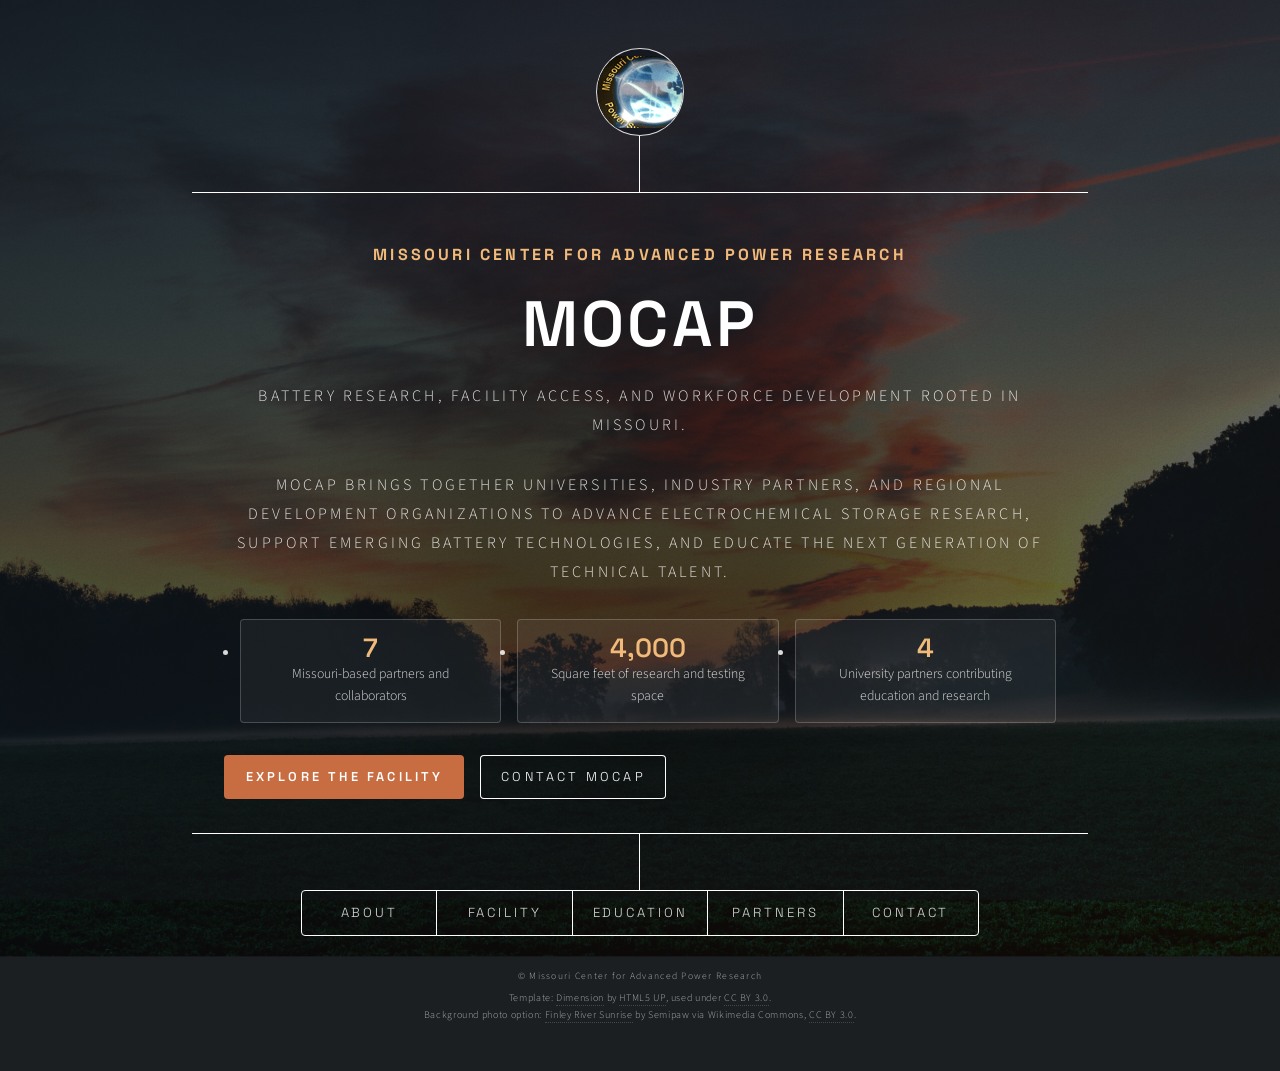
==== index.html @ 2719981b "Updated logo and removed stale text" ====
<!DOCTYPE HTML>
<!--
	Dimension by HTML5 UP
	html5up.net | @ajlkn
	Free for personal and commercial use under the CCA 3.0 license (html5up.net/license)
-->
<html>
	<head>
		<title>Missouri Center for Advanced Power Research</title>
		<meta charset="utf-8" />
		<meta name="viewport" content="width=device-width, initial-scale=1, user-scalable=no" />
		<meta name="description" content="Missouri Center for Advanced Power Research: battery research, facility access, education, and partner network information." />
		<link rel="stylesheet" href="assets/css/main.css" />
		<link rel="stylesheet" href="assets/css/mocap.css" />
		<noscript><link rel="stylesheet" href="assets/css/noscript.css" /></noscript>
	</head>
	<body class="is-preload bg-photo">
		<!-- Change bg-photo to bg-vector on the body element to restore the saved vector background. -->

		<div id="wrapper">

			<header id="header">
				<div class="logo">
					<img src="images/mocap-globe.gif" alt="MOCAP globe emblem logo" />
				</div>
				<div class="content">
					<div class="inner">
						<p class="eyebrow">Missouri Center for Advanced Power Research</p>
						<h1>MOCAP</h1>
						<p>Battery research, facility access, and workforce development rooted in Missouri.</p>
						<p>MOCAP brings together universities, industry partners, and regional development organizations to advance electrochemical storage research, support emerging battery technologies, and educate the next generation of technical talent.</p>
						<ul class="inline-stats">
							<li>
								<strong>7</strong>
								<span>Missouri-based partners and collaborators</span>
							</li>
							<li>
								<strong>4,000</strong>
								<span>Square feet of research and testing space</span>
							</li>
							<li>
								<strong>4</strong>
								<span>University partners contributing education and research</span>
							</li>
						</ul>
						<ul class="actions">
							<li><a href="#facility" class="button primary">Explore the Facility</a></li>
							<li><a href="#contact" class="button">Contact MOCAP</a></li>
						</ul>
					</div>
				</div>
				<nav>
					<ul>
						<li><a href="#about">About</a></li>
						<li><a href="#facility">Facility</a></li>
						<li><a href="#education">Education</a></li>
						<li><a href="#partners">Partners</a></li>
						<li><a href="#contact">Contact</a></li>
					</ul>
				</nav>
			</header>

			<div id="main">

				<article id="about">
					<h2 class="major">About MOCAP</h2>
					<span class="image main"><img src="images/mocap-logo.jpg" alt="Original MOCAP logo" /></span>
					<p>With six partners located in Missouri's Tech-44 Corridor and one in central Missouri, MOCAP is devoted to research and development of new battery and advanced power technologies while educating a new high-tech workforce for the future.</p>
					<p>Created with support from the Missouri Legislature, the Missouri Department of Economic Development, and a public-private partnership, MOCAP was designed to expand opportunities in battery and power storage devices across the state.</p>
					<p>Missouri's research assets span advanced manufacturing, agriculture, life sciences, and engineering. MOCAP's role is to connect that statewide capacity to 21st century battery innovation through facility access, technical assistance, and university-led education.</p>

					<div class="section-grid three">
						<section class="card">
							<h3>Research and development</h3>
							<p>Battery chemistry, electrochemical devices, power storage, and product testing sit at the center of the MOCAP mission.</p>
						</section>
						<section class="card">
							<h3>Workforce education</h3>
							<p>Students and working professionals can connect classroom instruction, distance learning, and applied facility experience.</p>
						</section>
						<section class="card">
							<h3>Statewide collaboration</h3>
							<p>MOCAP connects local facility access in Joplin with faculty expertise and partner organizations across Missouri.</p>
						</section>
					</div>

					<div class="quote-block">
						<p>"The storage of energy is quickly becoming a major focal point around the world. MOCAP and our Missouri partners are positioned to address the need."</p>
						<p class="quote-attribution">Former Missouri Governor Jay Nixon</p>
					</div>

					<section class="card">
						<h3>Archived updates</h3>
						<ul class="alt">
							<li><strong>December 24, 2012:</strong> New Certification Available at Missouri State University for materials study and battery manufacturing-related training.</li>
							<li><strong>December 22, 2012:</strong> Arbin Instruments multi-channel cell charge/discharge cycle tester placed into operation.</li>
						</ul>
					</section>
				</article>

				<article id="facility">
					<h2 class="major">Research Facility</h2>
					<span class="image main"><img src="images/dry-room.jpg" alt="MOCAP dry room facility" /></span>
					<p>The MOCAP research facility is located on the campus of Missouri Southern State University in Joplin, Missouri. The 4,000 square foot facility provides researchers the tools and equipment needed to develop and test emerging battery chemistry.</p>
					<p>Exclusive or shared leasing of the facility is available to researchers, corporations, government agencies, universities, and private individuals. The legacy site described lease options for weekly, monthly, or annual use.</p>

					<div class="section-grid three">
						<section class="card">
							<h3>Material handling</h3>
							<ul class="alt">
								<li>600 sq ft Munters dry room capable of 0.5% relative humidity</li>
								<li>VAC Omni-Lab glove box</li>
								<li>Battery pouch and bag lamination equipment</li>
								<li>Miniature welders for button and tab work</li>
							</ul>
						</section>
						<section class="card">
							<h3>Testing and measurement</h3>
							<ul class="alt">
								<li>Fluke 298 logging multimeters with TrendCapture</li>
								<li>Arbin Instruments multi-channel charge/discharge cycle tester</li>
								<li>Equipment for chemistry evaluation and targeted product testing</li>
							</ul>
						</section>
						<section class="card">
							<h3>Facility support</h3>
							<ul class="alt">
								<li>Video conferencing for distributed collaboration</li>
								<li>Private office space for team management and staff</li>
								<li>24/7 campus access with security monitoring</li>
							</ul>
						</section>
					</div>

					<div class="section-grid two">
						<section class="card">
							<h3>Technical assistance and staffing</h3>
							<p>Technical assistance can be provided by leading experts in battery research and development and by a statewide network of university faculty with experience in electrochemistry and special materials.</p>
							<p>Student assistants were also listed as available to help with data gathering and documentation requirements.</p>
						</section>
						<section class="card">
							<h3>Legacy equipment document</h3>
							<p>The original site linked to a PDF with a fuller inventory of material handling and test equipment available at the facility.</p>
							<ul class="actions stacked">
								<li><a href="images/MOCAPPartsList.pdf" class="button primary" target="_blank" rel="noopener">Open Equipment PDF</a></li>
								<li><a href="mailto:t-strait@mssu.edu" class="button">Email Dr. Tia Strait</a></li>
							</ul>
						</section>
					</div>
				</article>

				<article id="education">
					<h2 class="major">Education</h2>
					<span class="image main"><img src="images/education.jpg" alt="Education graphic from the legacy site" /></span>
					<p>MOCAP provides an opportunity for students around the world who want to learn the chemistry and engineering behind emerging electrochemical storage devices, while also helping an existing workforce expand its knowledge of complex battery systems.</p>
					<p>Using faculty from four Missouri university campuses, MOCAP offers both traditional classroom experiences and distance-learning options. The legacy site emphasized two-way and recorded training for students and workers in remote parts of the state and beyond.</p>

					<div class="section-grid two">
						<section class="card">
							<h3>Program model</h3>
							<ul class="alt">
								<li>Traditional classroom instruction across partner campuses</li>
								<li>Distance learning and recorded course delivery</li>
								<li>Certificate or minor pathways in advanced power studies</li>
								<li>Coursework that blends theory, testing, safety, and modeling</li>
							</ul>
						</section>
						<section class="card">
							<h3>Featured certificate</h3>
							<p>The archived site highlighted the University of Missouri's Energy Efficiency Engineering online graduate certificate as a 12-hour interdisciplinary program tied to energy systems and applied engineering practice.</p>
						</section>
					</div>

					<div class="section-grid three">
						<section class="card">
							<h3>Test and Evaluation of Electrochemical Devices</h3>
							<p>Coursework focused on testing and evaluation of electrochemical cells and batteries, with emphasis on safety, operational hazards, and responsible test practice.</p>
							<p class="note">Legacy topics included battery hazards, electrical testing, environmental testing, safety testing, and data analysis.</p>
						</section>
						<section class="card">
							<h3>Design and Modeling of Electrochemical Devices</h3>
							<p>This archived course description focused on cell design, over-potentials, conductivity, diffusion behavior, and MATLAB-based modeling of battery performance.</p>
						</section>
						<section class="card">
							<h3>Additional statewide offerings</h3>
							<p>The legacy site also referenced Missouri S&amp;T, Missouri State, and Missouri Southern course placeholders and special topics offerings around electrochemical devices.</p>
						</section>
					</div>
				</article>

				<article id="partners">
					<h2 class="major">Partners</h2>
					<span class="image main"><img src="images/missouri-map.jpg" alt="Missouri map graphic from the legacy site" /></span>
					<p>MOCAP operates as a network rather than a single institution. Industry partners, public universities, incubator resources, and regional organizations all contribute to the program's research and education mission.</p>

					<h3>University partners</h3>
					<div class="section-grid two">
						<section class="card partner-card">
							<h4>University of Missouri - Columbia</h4>
							<p>Flagship research university contributing coursework, electrochemistry expertise, and interdisciplinary engineering support.</p>
							<p class="partner-link"><a href="https://missouri.edu/" target="_blank" rel="noopener">Visit missouri.edu</a></p>
						</section>
						<section class="card partner-card">
							<h4>Missouri State University - Springfield</h4>
							<p>Public affairs-focused institution contributing education, collaboration, and distance learning support.</p>
							<p class="partner-link"><a href="https://www.missouristate.edu/" target="_blank" rel="noopener">Visit missouristate.edu</a></p>
						</section>
						<section class="card partner-card">
							<h4>Missouri S&amp;T - Rolla</h4>
							<p>Technology-focused research university with engineering depth and a strong applied-science reputation.</p>
							<p class="partner-link"><a href="https://www.mst.edu/" target="_blank" rel="noopener">Visit mst.edu</a></p>
						</section>
						<section class="card partner-card">
							<h4>Missouri Southern State University - Joplin</h4>
							<p>Host campus for the MOCAP lab and an active partner in governance, student engagement, and facility operations.</p>
							<p class="partner-link"><a href="https://www.mssu.edu/" target="_blank" rel="noopener">Visit mssu.edu</a></p>
						</section>
					</div>

					<h3>Industry and regional organizations</h3>
					<div class="section-grid three">
						<section class="card partner-card">
							<h4>EaglePicher Technologies</h4>
							<p>Battery and power systems manufacturer serving defense, space, aircraft, medical, and commercial markets.</p>
							<p class="partner-link"><a href="https://www.eaglepicher.com/" target="_blank" rel="noopener">Visit eaglepicher.com</a></p>
						</section>
						<section class="card partner-card">
							<h4>EnerSys</h4>
							<p>Current public successor to the legacy NorthStar Batteries partner, serving stored energy markets across telecom, transportation, reserve power, and industrial systems.</p>
							<p class="partner-link"><a href="https://www.enersys.com/" target="_blank" rel="noopener">Visit enersys.com</a></p>
						</section>
						<section class="card partner-card">
							<h4>Joseph Newman Innovation Center</h4>
							<p>Certified business incubator supporting entrepreneurship and innovative technology development.</p>
							<p class="partner-link"><a href="https://joplincc.com/joseph-newman-innovation-center/" target="_blank" rel="noopener">Visit the JNIC page</a></p>
						</section>
						<section class="card partner-card">
							<h4>Joplin Area Chamber of Commerce</h4>
							<p>Regional business organization focused on economic prosperity and quality of life in the Joplin area.</p>
							<p class="partner-link"><a href="https://joplincc.com/" target="_blank" rel="noopener">Visit joplincc.com</a></p>
						</section>
						<section class="card partner-card">
							<h4>Missouri Technology Corporation</h4>
							<p>Public-private partnership focused on entrepreneurship, innovation, and technology-based business growth.</p>
							<p class="partner-link"><a href="https://missouritechnology.com/" target="_blank" rel="noopener">Visit missouritechnology.com</a></p>
						</section>
					</div>
				</article>

				<article id="contact">
					<h2 class="major">Contact</h2>
					<span class="image main"><img src="images/collage.jpg" alt="MOCAP collage from the legacy site" /></span>
					<p>The original contacts page directed inquiries about the research facility, technical assistance, and educational opportunities to MOCAP officers and directors. Those details are preserved below and should be confirmed before public relaunch.</p>

					<div class="contact-grid">
						<section class="card person-card">
							<h3>Mike Gordon</h3>
							<p>Chairman<br />Aesir Technologies - Joplin, MO</p>
							<p>816.686.2669<br /><a href="mailto:michael.gordon@zafsys.com">michael.gordon@zafsys.com</a></p>
						</section>
						<section class="card person-card">
							<h3>Marsi Archer</h3>
							<p>Vice-Chairman<br />Missouri Southern State University - Joplin, MO</p>
							<p>417.625.9541<br /><a href="mailto:Archer.M@mssu.edu">Archer.M@mssu.edu</a></p>
						</section>
						<section class="card person-card">
							<h3>Tonya Sprenkle</h3>
							<p>Treasurer<br />Joplin Area Chamber of Commerce - Joplin, MO</p>
							<p>417.624.4150<br /><a href="mailto:tonya@joplincc.com">tonya@joplincc.com</a></p>
						</section>
						<section class="card person-card">
							<h3>Erich Steinle</h3>
							<p>Secretary<br />Missouri State University - Springfield, MO</p>
							<p>417.836.6150<br /><a href="mailto:esteinle@missouristate.edu">esteinle@missouristate.edu</a></p>
						</section>
						<section class="card person-card">
							<h3>Chad Xing</h3>
							<p>Director<br />University of Missouri - Columbia, MO</p>
							<p>573.884.1067<br /><a href="mailto:xingy@missouri.edu">xingy@missouri.edu</a></p>
						</section>
						<section class="card person-card">
							<h3>Mehdi Ferdowsi</h3>
							<p>Director<br />Missouri University of Science and Technology - Rolla, MO</p>
							<p>573.341.4552<br /><a href="mailto:ferdowsi@mst.edu">ferdowsi@mst.edu</a></p>
						</section>
					</div>

					<div class="section-grid two">
						<section class="card">
							<h3>Facility contact on the archived site</h3>
							<p><strong>Dr. Tia Strait</strong><br />MSSU Dean of Technology</p>
							<p>417-555-1212<br /><a href="mailto:t-strait@mssu.edu">t-strait@mssu.edu</a></p>
						</section>
						<section class="card">
							<h3>Legacy lab note</h3>
							<p>The archived site listed the lab as in use until February 15 and noted hotel discounts for researchers. Those details can be revised in the next content update.</p>
							<ul class="actions stacked">
								<li><a href="mailto:tonya@joplincc.com" class="button primary">Email Tonya Sprenkle</a></li>
							</ul>
						</section>
					</div>
				</article>

			</div>

			<footer id="footer">
				<p class="copyright">&copy; Missouri Center for Advanced Power Research</p>
				<p class="site-credit">Template: <a href="https://html5up.net/dimension">Dimension</a> by <a href="https://html5up.net">HTML5 UP</a>, used under <a href="https://html5up.net/license">CC BY 3.0</a>.</p>
				<p class="site-credit photo-credit">Background photo option: <a href="https://commons.wikimedia.org/wiki/File:Finley_River_Sunrise_-_panoramio.jpg">Finley River Sunrise</a> by Semipaw via Wikimedia Commons, <a href="https://creativecommons.org/licenses/by/3.0/">CC BY 3.0</a>.</p>
			</footer>

		</div>

		<div id="bg"></div>

		<script src="assets/js/jquery.min.js"></script>
		<script src="assets/js/browser.min.js"></script>
		<script src="assets/js/breakpoints.min.js"></script>
		<script src="assets/js/util.js"></script>
		<script src="assets/js/main.js"></script>

	</body>
</html>
---- assets/css/main.css ----
@import url(fontawesome-all.min.css);
@import url("https://fonts.googleapis.com/css?family=Source+Sans+Pro:300italic,600italic,300,600");

/*
	Dimension by HTML5 UP
	html5up.net | @ajlkn
	Free for personal and commercial use under the CCA 3.0 license (html5up.net/license)
*/

html, body, div, span, applet, object,
iframe, h1, h2, h3, h4, h5, h6, p, blockquote,
pre, a, abbr, acronym, address, big, cite,
code, del, dfn, em, img, ins, kbd, q, s, samp,
small, strike, strong, sub, sup, tt, var, b,
u, i, center, dl, dt, dd, ol, ul, li, fieldset,
form, label, legend, table, caption, tbody,
tfoot, thead, tr, th, td, article, aside,
canvas, details, embed, figure, figcaption,
footer, header, hgroup, menu, nav, output, ruby,
section, summary, time, mark, audio, video {
	margin: 0;
	padding: 0;
	border: 0;
	font-size: 100%;
	font: inherit;
	vertical-align: baseline;}

article, aside, details, figcaption, figure,
footer, header, hgroup, menu, nav, section {
	display: block;}

body {
	line-height: 1;
}

ol, ul {
	list-style: none;
}

blockquote, q {
	quotes: none;
}

	blockquote:before, blockquote:after, q:before, q:after {
		content: '';
		content: none;
	}

table {
	border-collapse: collapse;
	border-spacing: 0;
}

body {
	-webkit-text-size-adjust: none;
}

mark {
	background-color: transparent;
	color: inherit;
}

input::-moz-focus-inner {
	border: 0;
	padding: 0;
}

input, select, textarea {
	-moz-appearance: none;
	-webkit-appearance: none;
	-ms-appearance: none;
	appearance: none;
}

/* Basic */

	@-ms-viewport {
		width: device-width;
	}

	@media screen and (max-width: 480px) {

		html, body {
			min-width: 320px;
		}

	}

	html {
		box-sizing: border-box;
	}

	*, *:before, *:after {
		box-sizing: inherit;
	}

	body {
		background: #1b1f22;
	}

		body.is-preload *, body.is-preload *:before, body.is-preload *:after {
			-moz-animation: none !important;
			-webkit-animation: none !important;
			-ms-animation: none !important;
			animation: none !important;
			-moz-transition: none !important;
			-webkit-transition: none !important;
			-ms-transition: none !important;
			transition: none !important;
		}

/* Type */

	html {
		font-size: 16pt;
	}

		@media screen and (max-width: 1680px) {

			html {
				font-size: 12pt;
			}

		}

		@media screen and (max-width: 736px) {

			html {
				font-size: 11pt;
			}

		}

		@media screen and (max-width: 360px) {

			html {
				font-size: 10pt;
			}

		}

	body, input, select, textarea {
		color: #ffffff;
		font-family: "Source Sans Pro", sans-serif;
		font-weight: 300;
		font-size: 1rem;
		line-height: 1.65;
	}

	a {
		-moz-transition: color 0.2s ease-in-out, background-color 0.2s ease-in-out, border-bottom-color 0.2s ease-in-out;
		-webkit-transition: color 0.2s ease-in-out, background-color 0.2s ease-in-out, border-bottom-color 0.2s ease-in-out;
		-ms-transition: color 0.2s ease-in-out, background-color 0.2s ease-in-out, border-bottom-color 0.2s ease-in-out;
		transition: color 0.2s ease-in-out, background-color 0.2s ease-in-out, border-bottom-color 0.2s ease-in-out;
		border-bottom: dotted 1px rgba(255, 255, 255, 0.5);
		text-decoration: none;
		color: inherit;
	}

		a:hover {
			border-bottom-color: transparent;
		}

	strong, b {
		color: #ffffff;
		font-weight: 600;
	}

	em, i {
		font-style: italic;
	}

	p {
		margin: 0 0 2rem 0;
	}

	h1, h2, h3, h4, h5, h6 {
		color: #ffffff;
		font-weight: 600;
		line-height: 1.5;
		margin: 0 0 1rem 0;
		text-transform: uppercase;
		letter-spacing: 0.2rem;
	}

		h1 a, h2 a, h3 a, h4 a, h5 a, h6 a {
			color: inherit;
			text-decoration: none;
		}

		h1.major, h2.major, h3.major, h4.major, h5.major, h6.major {
			border-bottom: solid 1px #ffffff;
			width: -moz-max-content;
			width: -webkit-max-content;
			width: -ms-max-content;
			width: max-content;
			padding-bottom: 0.5rem;
			margin: 0 0 2rem 0;
		}

	h1 {
		font-size: 2.25rem;
		line-height: 1.3;
		letter-spacing: 0.5rem;
	}

	h2 {
		font-size: 1.5rem;
		line-height: 1.4;
		letter-spacing: 0.5rem;
	}

	h3 {
		font-size: 1rem;
	}

	h4 {
		font-size: 0.8rem;
	}

	h5 {
		font-size: 0.7rem;
	}

	h6 {
		font-size: 0.6rem;
	}

	@media screen and (max-width: 736px) {

		h1 {
			font-size: 1.75rem;
			line-height: 1.4;
		}

		h2 {
			font-size: 1.25em;
			line-height: 1.5;
		}

	}

	sub {
		font-size: 0.8rem;
		position: relative;
		top: 0.5rem;
	}

	sup {
		font-size: 0.8rem;
		position: relative;
		top: -0.5rem;
	}

	blockquote {
		border-left: solid 4px #ffffff;
		font-style: italic;
		margin: 0 0 2rem 0;
		padding: 0.5rem 0 0.5rem 2rem;
	}

	code {
		background: rgba(255, 255, 255, 0.075);
		border-radius: 4px;
		font-family: "Courier New", monospace;
		font-size: 0.9rem;
		margin: 0 0.25rem;
		padding: 0.25rem 0.65rem;
	}

	pre {
		-webkit-overflow-scrolling: touch;
		font-family: "Courier New", monospace;
		font-size: 0.9rem;
		margin: 0 0 2rem 0;
	}

		pre code {
			display: block;
			line-height: 1.75;
			padding: 1rem 1.5rem;
			overflow-x: auto;
		}

	hr {
		border: 0;
		border-bottom: solid 1px #ffffff;
		margin: 2.75rem 0;
	}

	.align-left {
		text-align: left;
	}

	.align-center {
		text-align: center;
	}

	.align-right {
		text-align: right;
	}

/* Form */

	form {
		margin: 0 0 2rem 0;
	}

		form > :last-child {
			margin-bottom: 0;
		}

		form > .fields {
			display: -moz-flex;
			display: -webkit-flex;
			display: -ms-flex;
			display: flex;
			-moz-flex-wrap: wrap;
			-webkit-flex-wrap: wrap;
			-ms-flex-wrap: wrap;
			flex-wrap: wrap;
			width: calc(100% + 3rem);
			margin: -1.5rem 0 2rem -1.5rem;
		}

			form > .fields > .field {
				-moz-flex-grow: 0;
				-webkit-flex-grow: 0;
				-ms-flex-grow: 0;
				flex-grow: 0;
				-moz-flex-shrink: 0;
				-webkit-flex-shrink: 0;
				-ms-flex-shrink: 0;
				flex-shrink: 0;
				padding: 1.5rem 0 0 1.5rem;
				width: calc(100% - 1.5rem);
			}

				form > .fields > .field.half {
					width: calc(50% - 0.75rem);
				}

				form > .fields > .field.third {
					width: calc(100%/3 - 0.5rem);
				}

				form > .fields > .field.quarter {
					width: calc(25% - 0.375rem);
				}

		@media screen and (max-width: 480px) {

			form > .fields {
				width: calc(100% + 3rem);
				margin: -1.5rem 0 2rem -1.5rem;
			}

				form > .fields > .field {
					padding: 1.5rem 0 0 1.5rem;
					width: calc(100% - 1.5rem);
				}

					form > .fields > .field.half {
						width: calc(100% - 1.5rem);
					}

					form > .fields > .field.third {
						width: calc(100% - 1.5rem);
					}

					form > .fields > .field.quarter {
						width: calc(100% - 1.5rem);
					}

		}

	label {
		color: #ffffff;
		display: block;
		font-size: 0.8rem;
		font-weight: 300;
		letter-spacing: 0.2rem;
		line-height: 1.5;
		margin: 0 0 1rem 0;
		text-transform: uppercase;
	}

	input[type="text"],
	input[type="password"],
	input[type="email"],
	input[type="tel"],
	select,
	textarea {
		-moz-appearance: none;
		-webkit-appearance: none;
		-ms-appearance: none;
		appearance: none;
		-moz-transition: border-color 0.2s ease-in-out, box-shadow 0.2s ease-in-out, background-color 0.2s ease-in-out;
		-webkit-transition: border-color 0.2s ease-in-out, box-shadow 0.2s ease-in-out, background-color 0.2s ease-in-out;
		-ms-transition: border-color 0.2s ease-in-out, box-shadow 0.2s ease-in-out, background-color 0.2s ease-in-out;
		transition: border-color 0.2s ease-in-out, box-shadow 0.2s ease-in-out, background-color 0.2s ease-in-out;
		background-color: transparent;
		border-radius: 4px;
		border: solid 1px #ffffff;
		color: inherit;
		display: block;
		outline: 0;
		padding: 0 1rem;
		text-decoration: none;
		width: 100%;
	}

		input[type="text"]:invalid,
		input[type="password"]:invalid,
		input[type="email"]:invalid,
		input[type="tel"]:invalid,
		select:invalid,
		textarea:invalid {
			box-shadow: none;
		}

		input[type="text"]:focus,
		input[type="password"]:focus,
		input[type="email"]:focus,
		input[type="tel"]:focus,
		select:focus,
		textarea:focus {
			background: rgba(255, 255, 255, 0.075);
			border-color: #ffffff;
			box-shadow: 0 0 0 1px #ffffff;
		}

	select {
		background-image: url("data:image/svg+xml;charset=utf8,%3Csvg xmlns='http://www.w3.org/2000/svg' width='40' height='40' preserveAspectRatio='none' viewBox='0 0 40 40'%3E%3Cpath d='M9.4,12.3l10.4,10.4l10.4-10.4c0.2-0.2,0.5-0.4,0.9-0.4c0.3,0,0.6,0.1,0.9,0.4l3.3,3.3c0.2,0.2,0.4,0.5,0.4,0.9 c0,0.4-0.1,0.6-0.4,0.9L20.7,31.9c-0.2,0.2-0.5,0.4-0.9,0.4c-0.3,0-0.6-0.1-0.9-0.4L4.3,17.3c-0.2-0.2-0.4-0.5-0.4-0.9 c0-0.4,0.1-0.6,0.4-0.9l3.3-3.3c0.2-0.2,0.5-0.4,0.9-0.4S9.1,12.1,9.4,12.3z' fill='%23ffffff' /%3E%3C/svg%3E");
		background-size: 1.25rem;
		background-repeat: no-repeat;
		background-position: calc(100% - 1rem) center;
		height: 2.75rem;
		padding-right: 2.75rem;
		text-overflow: ellipsis;
	}

		select option {
			color: #ffffff;
			background: #1b1f22;
		}

		select:focus::-ms-value {
			background-color: transparent;
		}

		select::-ms-expand {
			display: none;
		}

	input[type="text"],
	input[type="password"],
	input[type="email"],
	select {
		height: 2.75rem;
	}

	textarea {
		padding: 0.75rem 1rem;
	}

	input[type="checkbox"],
	input[type="radio"] {
		-moz-appearance: none;
		-webkit-appearance: none;
		-ms-appearance: none;
		appearance: none;
		display: block;
		float: left;
		margin-right: -2rem;
		opacity: 0;
		width: 1rem;
		z-index: -1;
	}

		input[type="checkbox"] + label,
		input[type="radio"] + label {
			text-decoration: none;
			-moz-user-select: none;
			-webkit-user-select: none;
			-ms-user-select: none;
			user-select: none;
			color: #ffffff;
			cursor: pointer;
			display: inline-block;
			font-size: 0.8rem;
			font-weight: 300;
			margin: 0 0 0.5rem 0;
			padding-left: 2.65rem;
			padding-right: 0.75rem;
			position: relative;
		}

			input[type="checkbox"] + label:before,
			input[type="radio"] + label:before {
				-moz-osx-font-smoothing: grayscale;
				-webkit-font-smoothing: antialiased;
				display: inline-block;
				font-style: normal;
				font-variant: normal;
				text-rendering: auto;
				line-height: 1;
				text-transform: none !important;
				font-family: 'Font Awesome 5 Free';
				font-weight: 900;
			}

			input[type="checkbox"] + label:before,
			input[type="radio"] + label:before {
				-moz-transition: border-color 0.2s ease-in-out, box-shadow 0.2s ease-in-out, background-color 0.2s ease-in-out;
				-webkit-transition: border-color 0.2s ease-in-out, box-shadow 0.2s ease-in-out, background-color 0.2s ease-in-out;
				-ms-transition: border-color 0.2s ease-in-out, box-shadow 0.2s ease-in-out, background-color 0.2s ease-in-out;
				transition: border-color 0.2s ease-in-out, box-shadow 0.2s ease-in-out, background-color 0.2s ease-in-out;
				border-radius: 4px;
				border: solid 1px #ffffff;
				content: '';
				display: inline-block;
				height: 1.65rem;
				left: 0;
				line-height: 1.65rem;
				position: absolute;
				text-align: center;
				top: -0.15rem;
				width: 1.65rem;
			}

		input[type="checkbox"]:checked + label:before,
		input[type="radio"]:checked + label:before {
			background: #ffffff !important;
			border-color: #ffffff !important;
			color: #1b1f22;
			content: '\f00c';
		}

		input[type="checkbox"]:focus + label:before,
		input[type="radio"]:focus + label:before {
			background: rgba(255, 255, 255, 0.075);
			border-color: #ffffff;
			box-shadow: 0 0 0 1px #ffffff;
		}

	input[type="checkbox"] + label:before {
		border-radius: 4px;
	}

	input[type="radio"] + label:before {
		border-radius: 100%;
	}

	::-webkit-input-placeholder {
		color: rgba(255, 255, 255, 0.5) !important;
		opacity: 1.0;
	}

	:-moz-placeholder {
		color: rgba(255, 255, 255, 0.5) !important;
		opacity: 1.0;
	}

	::-moz-placeholder {
		color: rgba(255, 255, 255, 0.5) !important;
		opacity: 1.0;
	}

	:-ms-input-placeholder {
		color: rgba(255, 255, 255, 0.5) !important;
		opacity: 1.0;
	}

	.formerize-placeholder {
		color: rgba(255, 255, 255, 0.5) !important;
		opacity: 1.0;
	}

/* Box */

	.box {
		border-radius: 4px;
		border: solid 1px #ffffff;
		margin-bottom: 2rem;
		padding: 1.5em;
	}

		.box > :last-child,
		.box > :last-child > :last-child,
		.box > :last-child > :last-child > :last-child {
			margin-bottom: 0;
		}

		.box.alt {
			border: 0;
			border-radius: 0;
			padding: 0;
		}

/* Icon */

	.icon {
		text-decoration: none;
		border-bottom: none;
		position: relative;
	}

		.icon:before {
			-moz-osx-font-smoothing: grayscale;
			-webkit-font-smoothing: antialiased;
			display: inline-block;
			font-style: normal;
			font-variant: normal;
			text-rendering: auto;
			line-height: 1;
			text-transform: none !important;
			font-family: 'Font Awesome 5 Free';
			font-weight: 400;
		}

		.icon > .label {
			display: none;
		}

		.icon:before {
			line-height: inherit;
		}

		.icon.solid:before {
			font-weight: 900;
		}

		.icon.brands:before {
			font-family: 'Font Awesome 5 Brands';
		}

/* Image */

	.image {
		border-radius: 4px;
		border: 0;
		display: inline-block;
		position: relative;
	}

		.image:before {
			pointer-events: none;
			background-image: url("../../images/overlay.png");
			background-color: rgba(19, 21, 25, 0.5);
			border-radius: 4px;
			content: '';
			display: block;
			height: 100%;
			left: 0;
			opacity: 0.5;
			position: absolute;
			top: 0;
			width: 100%;
		}

		.image img {
			border-radius: 4px;
			display: block;
		}

		.image.left, .image.right {
			max-width: 40%;
		}

			.image.left img, .image.right img {
				width: 100%;
			}

		.image.left {
			float: left;
			padding: 0 1.5em 1em 0;
			top: 0.25em;
		}

		.image.right {
			float: right;
			padding: 0 0 1em 1.5em;
			top: 0.25em;
		}

		.image.fit {
			display: block;
			margin: 0 0 2rem 0;
			width: 100%;
		}

			.image.fit img {
				width: 100%;
			}

		.image.main {
			display: block;
			margin: 2.5rem 0;
			width: 100%;
		}

			.image.main img {
				width: 100%;
			}

		@media screen and (max-width: 736px) {

			.image.main {
				margin: 2rem 0;
			}

		}

		@media screen and (max-width: 480px) {

			.image.main {
				margin: 1.5rem 0;
			}

		}

/* List */

	ol {
		list-style: decimal;
		margin: 0 0 2rem 0;
		padding-left: 1.25em;
	}

		ol li {
			padding-left: 0.25em;
		}

	ul {
		list-style: disc;
		margin: 0 0 2rem 0;
		padding-left: 1em;
	}

		ul li {
			padding-left: 0.5em;
		}

		ul.alt {
			list-style: none;
			padding-left: 0;
		}

			ul.alt li {
				border-top: solid 1px #ffffff;
				padding: 0.5em 0;
			}

				ul.alt li:first-child {
					border-top: 0;
					padding-top: 0;
				}

	dl {
		margin: 0 0 2rem 0;
	}

		dl dt {
			display: block;
			font-weight: 600;
			margin: 0 0 1rem 0;
		}

		dl dd {
			margin-left: 2rem;
		}

/* Actions */

	ul.actions {
		display: -moz-flex;
		display: -webkit-flex;
		display: -ms-flex;
		display: flex;
		cursor: default;
		list-style: none;
		margin-left: -1rem;
		padding-left: 0;
	}

		ul.actions li {
			padding: 0 0 0 1rem;
			vertical-align: middle;
		}

		ul.actions.special {
			-moz-justify-content: center;
			-webkit-justify-content: center;
			-ms-justify-content: center;
			justify-content: center;
			width: 100%;
			margin-left: 0;
		}

			ul.actions.special li:first-child {
				padding-left: 0;
			}

		ul.actions.stacked {
			-moz-flex-direction: column;
			-webkit-flex-direction: column;
			-ms-flex-direction: column;
			flex-direction: column;
			margin-left: 0;
		}

			ul.actions.stacked li {
				padding: 1.3rem 0 0 0;
			}

				ul.actions.stacked li:first-child {
					padding-top: 0;
				}

		ul.actions.fit {
			width: calc(100% + 1rem);
		}

			ul.actions.fit li {
				-moz-flex-grow: 1;
				-webkit-flex-grow: 1;
				-ms-flex-grow: 1;
				flex-grow: 1;
				-moz-flex-shrink: 1;
				-webkit-flex-shrink: 1;
				-ms-flex-shrink: 1;
				flex-shrink: 1;
				width: 100%;
			}

				ul.actions.fit li > * {
					width: 100%;
				}

			ul.actions.fit.stacked {
				width: 100%;
			}

		@media screen and (max-width: 480px) {

			ul.actions:not(.fixed) {
				-moz-flex-direction: column;
				-webkit-flex-direction: column;
				-ms-flex-direction: column;
				flex-direction: column;
				margin-left: 0;
				width: 100% !important;
			}

				ul.actions:not(.fixed) li {
					-moz-flex-grow: 1;
					-webkit-flex-grow: 1;
					-ms-flex-grow: 1;
					flex-grow: 1;
					-moz-flex-shrink: 1;
					-webkit-flex-shrink: 1;
					-ms-flex-shrink: 1;
					flex-shrink: 1;
					padding: 1rem 0 0 0;
					text-align: center;
					width: 100%;
				}

					ul.actions:not(.fixed) li > * {
						width: 100%;
					}

					ul.actions:not(.fixed) li:first-child {
						padding-top: 0;
					}

					ul.actions:not(.fixed) li input[type="submit"],
					ul.actions:not(.fixed) li input[type="reset"],
					ul.actions:not(.fixed) li input[type="button"],
					ul.actions:not(.fixed) li button,
					ul.actions:not(.fixed) li .button {
						width: 100%;
					}

						ul.actions:not(.fixed) li input[type="submit"].icon:before,
						ul.actions:not(.fixed) li input[type="reset"].icon:before,
						ul.actions:not(.fixed) li input[type="button"].icon:before,
						ul.actions:not(.fixed) li button.icon:before,
						ul.actions:not(.fixed) li .button.icon:before {
							margin-left: -0.5em;
						}

		}

/* Icons */

	ul.icons {
		cursor: default;
		list-style: none;
		padding-left: 0;
	}

		ul.icons li {
			display: inline-block;
			padding: 0 0.75em 0 0;
		}

			ul.icons li:last-child {
				padding-right: 0;
			}

			ul.icons li a {
				border-radius: 100%;
				box-shadow: inset 0 0 0 1px #ffffff;
				display: inline-block;
				height: 2.25rem;
				line-height: 2.25rem;
				text-align: center;
				width: 2.25rem;
			}

				ul.icons li a:hover {
					background-color: rgba(255, 255, 255, 0.075);
				}

				ul.icons li a:active {
					background-color: rgba(255, 255, 255, 0.175);
				}

/* Table */

	.table-wrapper {
		-webkit-overflow-scrolling: touch;
		overflow-x: auto;
	}

	table {
		margin: 0 0 2rem 0;
		width: 100%;
	}

		table tbody tr {
			border: solid 1px #ffffff;
			border-left: 0;
			border-right: 0;
		}

			table tbody tr:nth-child(2n + 1) {
				background-color: rgba(255, 255, 255, 0.075);
			}

		table td {
			padding: 0.75em 0.75em;
		}

		table th {
			color: #ffffff;
			font-size: 0.9em;
			font-weight: 600;
			padding: 0 0.75em 0.75em 0.75em;
			text-align: left;
		}

		table thead {
			border-bottom: solid 2px #ffffff;
		}

		table tfoot {
			border-top: solid 2px #ffffff;
		}

		table.alt {
			border-collapse: separate;
		}

			table.alt tbody tr td {
				border: solid 1px #ffffff;
				border-left-width: 0;
				border-top-width: 0;
			}

				table.alt tbody tr td:first-child {
					border-left-width: 1px;
				}

			table.alt tbody tr:first-child td {
				border-top-width: 1px;
			}

			table.alt thead {
				border-bottom: 0;
			}

			table.alt tfoot {
				border-top: 0;
			}

/* Button */

	input[type="submit"],
	input[type="reset"],
	input[type="button"],
	button,
	.button {
		-moz-appearance: none;
		-webkit-appearance: none;
		-ms-appearance: none;
		appearance: none;
		-moz-transition: background-color 0.2s ease-in-out, color 0.2s ease-in-out;
		-webkit-transition: background-color 0.2s ease-in-out, color 0.2s ease-in-out;
		-ms-transition: background-color 0.2s ease-in-out, color 0.2s ease-in-out;
		transition: background-color 0.2s ease-in-out, color 0.2s ease-in-out;
		background-color: transparent;
		border-radius: 4px;
		border: 0;
		box-shadow: inset 0 0 0 1px #ffffff;
		color: #ffffff !important;
		cursor: pointer;
		display: inline-block;
		font-size: 0.8rem;
		font-weight: 300;
		height: 2.75rem;
		letter-spacing: 0.2rem;
		line-height: 2.75rem;
		outline: 0;
		padding: 0 1.25rem 0 1.35rem;
		text-align: center;
		text-decoration: none;
		text-transform: uppercase;
		white-space: nowrap;
	}

		input[type="submit"]:hover,
		input[type="reset"]:hover,
		input[type="button"]:hover,
		button:hover,
		.button:hover {
			background-color: rgba(255, 255, 255, 0.075);
		}

		input[type="submit"]:active,
		input[type="reset"]:active,
		input[type="button"]:active,
		button:active,
		.button:active {
			background-color: rgba(255, 255, 255, 0.175);
		}

		input[type="submit"].icon:before,
		input[type="reset"].icon:before,
		input[type="button"].icon:before,
		button.icon:before,
		.button.icon:before {
			margin-right: 0.5em;
		}

		input[type="submit"].fit,
		input[type="reset"].fit,
		input[type="button"].fit,
		button.fit,
		.button.fit {
			width: 100%;
		}

		input[type="submit"].small,
		input[type="reset"].small,
		input[type="button"].small,
		button.small,
		.button.small {
			font-size: 0.6rem;
			height: 2.0625rem;
			line-height: 2.0625rem;
		}

		input[type="submit"].primary,
		input[type="reset"].primary,
		input[type="button"].primary,
		button.primary,
		.button.primary {
			background-color: #ffffff;
			color: #1b1f22 !important;
			font-weight: 600;
		}

		input[type="submit"].disabled, input[type="submit"]:disabled,
		input[type="reset"].disabled,
		input[type="reset"]:disabled,
		input[type="button"].disabled,
		input[type="button"]:disabled,
		button.disabled,
		button:disabled,
		.button.disabled,
		.button:disabled {
			pointer-events: none;
			cursor: default;
			opacity: 0.25;
		}

	input[type="submit"],
	input[type="reset"],
	input[type="button"],
	button {
		line-height: calc(2.75rem - 2px);
	}

/* BG */

	#bg {
		-moz-transform: scale(1.0);
		-webkit-transform: scale(1.0);
		-ms-transform: scale(1.0);
		transform: scale(1.0);
		-webkit-backface-visibility: hidden;
		position: fixed;
		top: 0;
		left: 0;
		width: 100%;
		height: 100vh;
		z-index: 1;
	}

		#bg:before, #bg:after {
			content: '';
			display: block;
			position: absolute;
			top: 0;
			left: 0;
			width: 100%;
			height: 100%;
		}

		#bg:before {
			-moz-transition: background-color 2.5s ease-in-out;
			-webkit-transition: background-color 2.5s ease-in-out;
			-ms-transition: background-color 2.5s ease-in-out;
			transition: background-color 2.5s ease-in-out;
			-moz-transition-delay: 0.75s;
			-webkit-transition-delay: 0.75s;
			-ms-transition-delay: 0.75s;
			transition-delay: 0.75s;
			background-image: linear-gradient(to top, rgba(19, 21, 25, 0.5), rgba(19, 21, 25, 0.5)), url("../../images/overlay.png");
			background-size: auto, 256px 256px;
			background-position: center, center;
			background-repeat: no-repeat, repeat;
			z-index: 2;
		}

		#bg:after {
			-moz-transform: scale(1.125);
			-webkit-transform: scale(1.125);
			-ms-transform: scale(1.125);
			transform: scale(1.125);
			-moz-transition: -moz-transform 0.325s ease-in-out, -moz-filter 0.325s ease-in-out;
			-webkit-transition: -webkit-transform 0.325s ease-in-out, -webkit-filter 0.325s ease-in-out;
			-ms-transition: -ms-transform 0.325s ease-in-out, -ms-filter 0.325s ease-in-out;
			transition: transform 0.325s ease-in-out, filter 0.325s ease-in-out;
			background-image: url("../../images/bg.jpg");
			background-position: center;
			background-size: cover;
			background-repeat: no-repeat;
			z-index: 1;
		}

		body.is-article-visible #bg:after {
			-moz-transform: scale(1.0825);
			-webkit-transform: scale(1.0825);
			-ms-transform: scale(1.0825);
			transform: scale(1.0825);
			-moz-filter: blur(0.2rem);
			-webkit-filter: blur(0.2rem);
			-ms-filter: blur(0.2rem);
			filter: blur(0.2rem);
		}

		body.is-preload #bg:before {
			background-color: #000000;
		}

/* Wrapper */

	#wrapper {
		display: -moz-flex;
		display: -webkit-flex;
		display: -ms-flex;
		display: flex;
		-moz-flex-direction: column;
		-webkit-flex-direction: column;
		-ms-flex-direction: column;
		flex-direction: column;
		-moz-align-items: center;
		-webkit-align-items: center;
		-ms-align-items: center;
		align-items: center;
		-moz-justify-content: space-between;
		-webkit-justify-content: space-between;
		-ms-justify-content: space-between;
		justify-content: space-between;
		position: relative;
		min-height: 100vh;
		width: 100%;
		padding: 4rem 2rem;
		z-index: 3;
	}

		#wrapper:before {
			content: '';
			display: block;
		}

		@media screen and (max-width: 1680px) {

			#wrapper {
				padding: 3rem 2rem;
			}

		}

		@media screen and (max-width: 736px) {

			#wrapper {
				padding: 2rem 1rem;
			}

		}

		@media screen and (max-width: 480px) {

			#wrapper {
				padding: 1rem;
			}

		}

/* Header */

	#header {
		display: -moz-flex;
		display: -webkit-flex;
		display: -ms-flex;
		display: flex;
		-moz-flex-direction: column;
		-webkit-flex-direction: column;
		-ms-flex-direction: column;
		flex-direction: column;
		-moz-align-items: center;
		-webkit-align-items: center;
		-ms-align-items: center;
		align-items: center;
		-moz-transition: -moz-transform 0.325s ease-in-out, -moz-filter 0.325s ease-in-out, opacity 0.325s ease-in-out;
		-webkit-transition: -webkit-transform 0.325s ease-in-out, -webkit-filter 0.325s ease-in-out, opacity 0.325s ease-in-out;
		-ms-transition: -ms-transform 0.325s ease-in-out, -ms-filter 0.325s ease-in-out, opacity 0.325s ease-in-out;
		transition: transform 0.325s ease-in-out, filter 0.325s ease-in-out, opacity 0.325s ease-in-out;
		background-image: -moz-radial-gradient(rgba(0, 0, 0, 0.25) 25%, rgba(0, 0, 0, 0) 55%);
		background-image: -webkit-radial-gradient(rgba(0, 0, 0, 0.25) 25%, rgba(0, 0, 0, 0) 55%);
		background-image: -ms-radial-gradient(rgba(0, 0, 0, 0.25) 25%, rgba(0, 0, 0, 0) 55%);
		background-image: radial-gradient(rgba(0, 0, 0, 0.25) 25%, rgba(0, 0, 0, 0) 55%);
		max-width: 100%;
		text-align: center;
	}

		#header > * {
			-moz-transition: opacity 0.325s ease-in-out;
			-webkit-transition: opacity 0.325s ease-in-out;
			-ms-transition: opacity 0.325s ease-in-out;
			transition: opacity 0.325s ease-in-out;
			position: relative;
			margin-top: 3.5rem;
		}

			#header > *:before {
				content: '';
				display: block;
				position: absolute;
				top: calc(-3.5rem - 1px);
				left: calc(50% - 1px);
				width: 1px;
				height: calc(3.5rem + 1px);
				background: #ffffff;
			}

		#header > :first-child {
			margin-top: 0;
		}

			#header > :first-child:before {
				display: none;
			}

		#header .logo {
			width: 5.5rem;
			height: 5.5rem;
			line-height: 5.5rem;
			border: solid 1px #ffffff;
			border-radius: 100%;
		}

			#header .logo .icon:before {
				font-size: 2rem;
			}

		#header .content {
			border-style: solid;
			border-color: #ffffff;
			border-top-width: 1px;
			border-bottom-width: 1px;
			max-width: 100%;
		}

			#header .content .inner {
				-moz-transition: max-height 0.75s ease, padding 0.75s ease, opacity 0.325s ease-in-out;
				-webkit-transition: max-height 0.75s ease, padding 0.75s ease, opacity 0.325s ease-in-out;
				-ms-transition: max-height 0.75s ease, padding 0.75s ease, opacity 0.325s ease-in-out;
				transition: max-height 0.75s ease, padding 0.75s ease, opacity 0.325s ease-in-out;
				-moz-transition-delay: 0.25s;
				-webkit-transition-delay: 0.25s;
				-ms-transition-delay: 0.25s;
				transition-delay: 0.25s;
				padding: 3rem 2rem;
				max-height: 40rem;
				overflow: hidden;
			}

				#header .content .inner > :last-child {
					margin-bottom: 0;
				}

			#header .content p {
				text-transform: uppercase;
				letter-spacing: 0.2rem;
				font-size: 0.8rem;
				line-height: 2;
			}

		#header nav ul {
			display: -moz-flex;
			display: -webkit-flex;
			display: -ms-flex;
			display: flex;
			margin-bottom: 0;
			list-style: none;
			padding-left: 0;
			border: solid 1px #ffffff;
			border-radius: 4px;
		}

			#header nav ul li {
				padding-left: 0;
				border-left: solid 1px #ffffff;
			}

				#header nav ul li:first-child {
					border-left: 0;
				}

				#header nav ul li a {
					display: block;
					min-width: 7.5rem;
					height: 2.75rem;
					line-height: 2.75rem;
					padding: 0 1.25rem 0 1.45rem;
					text-transform: uppercase;
					letter-spacing: 0.2rem;
					font-size: 0.8rem;
					border-bottom: 0;
				}

					#header nav ul li a:hover {
						background-color: rgba(255, 255, 255, 0.075);
					}

					#header nav ul li a:active {
						background-color: rgba(255, 255, 255, 0.175);
					}

		#header nav.use-middle:after {
			content: '';
			display: block;
			position: absolute;
			top: 0;
			left: calc(50% - 1px);
			width: 1px;
			height: 100%;
			background: #ffffff;
		}

		#header nav.use-middle ul li.is-middle {
			border-left: 0;
		}

		body.is-article-visible #header {
			-moz-transform: scale(0.95);
			-webkit-transform: scale(0.95);
			-ms-transform: scale(0.95);
			transform: scale(0.95);
			-moz-filter: blur(0.1rem);
			-webkit-filter: blur(0.1rem);
			-ms-filter: blur(0.1rem);
			filter: blur(0.1rem);
			opacity: 0;
		}

		body.is-preload #header {
			-moz-filter: blur(0.125rem);
			-webkit-filter: blur(0.125rem);
			-ms-filter: blur(0.125rem);
			filter: blur(0.125rem);
		}

			body.is-preload #header > * {
				opacity: 0;
			}

			body.is-preload #header .content .inner {
				max-height: 0;
				padding-top: 0;
				padding-bottom: 0;
				opacity: 0;
			}

		@media screen and (max-width: 980px) {

			#header .content p br {
				display: none;
			}

		}

		@media screen and (max-width: 736px) {

			#header > * {
				margin-top: 2rem;
			}

				#header > *:before {
					top: calc(-2rem - 1px);
					height: calc(2rem + 1px);
				}

			#header .logo {
				width: 4.75rem;
				height: 4.75rem;
				line-height: 4.75rem;
			}

				#header .logo .icon:before {
					font-size: 1.75rem;
				}

			#header .content .inner {
				padding: 2.5rem 1rem;
			}

			#header .content p {
				line-height: 1.875;
			}

		}

		@media screen and (max-width: 480px) {

			#header {
				padding: 1.5rem 0;
			}

				#header .content .inner {
					padding: 2.5rem 0;
				}

				#header nav ul {
					-moz-flex-direction: column;
					-webkit-flex-direction: column;
					-ms-flex-direction: column;
					flex-direction: column;
					min-width: 10rem;
					max-width: 100%;
				}

					#header nav ul li {
						border-left: 0;
						border-top: solid 1px #ffffff;
					}

						#header nav ul li:first-child {
							border-top: 0;
						}

						#header nav ul li a {
							height: 3rem;
							line-height: 3rem;
							min-width: 0;
							width: 100%;
						}

				#header nav.use-middle:after {
					display: none;
				}

		}

/* Main */

	#main {
		-moz-flex-grow: 1;
		-webkit-flex-grow: 1;
		-ms-flex-grow: 1;
		flex-grow: 1;
		-moz-flex-shrink: 1;
		-webkit-flex-shrink: 1;
		-ms-flex-shrink: 1;
		flex-shrink: 1;
		display: -moz-flex;
		display: -webkit-flex;
		display: -ms-flex;
		display: flex;
		-moz-align-items: center;
		-webkit-align-items: center;
		-ms-align-items: center;
		align-items: center;
		-moz-justify-content: center;
		-webkit-justify-content: center;
		-ms-justify-content: center;
		justify-content: center;
		-moz-flex-direction: column;
		-webkit-flex-direction: column;
		-ms-flex-direction: column;
		flex-direction: column;
		position: relative;
		max-width: 100%;
		z-index: 3;
	}

		#main article {
			-moz-transform: translateY(0.25rem);
			-webkit-transform: translateY(0.25rem);
			-ms-transform: translateY(0.25rem);
			transform: translateY(0.25rem);
			-moz-transition: opacity 0.325s ease-in-out, -moz-transform 0.325s ease-in-out;
			-webkit-transition: opacity 0.325s ease-in-out, -webkit-transform 0.325s ease-in-out;
			-ms-transition: opacity 0.325s ease-in-out, -ms-transform 0.325s ease-in-out;
			transition: opacity 0.325s ease-in-out, transform 0.325s ease-in-out;
			padding: 4.5rem 2.5rem 1.5rem 2.5rem ;
			position: relative;
			width: 40rem;
			max-width: 100%;
			background-color: rgba(27, 31, 34, 0.85);
			border-radius: 4px;
			opacity: 0;
		}

			#main article.active {
				-moz-transform: translateY(0);
				-webkit-transform: translateY(0);
				-ms-transform: translateY(0);
				transform: translateY(0);
				opacity: 1;
			}

			#main article .close {
				display: block;
				position: absolute;
				top: 0;
				right: 0;
				width: 4rem;
				height: 4rem;
				cursor: pointer;
				text-indent: 4rem;
				overflow: hidden;
				white-space: nowrap;
			}

				#main article .close:before {
					-moz-transition: background-color 0.2s ease-in-out;
					-webkit-transition: background-color 0.2s ease-in-out;
					-ms-transition: background-color 0.2s ease-in-out;
					transition: background-color 0.2s ease-in-out;
					content: '';
					display: block;
					position: absolute;
					top: 0.75rem;
					left: 0.75rem;
					width: 2.5rem;
					height: 2.5rem;
					border-radius: 100%;
					background-position: center;
					background-image: url("data:image/svg+xml;charset=utf8,%3Csvg xmlns='http://www.w3.org/2000/svg' xmlns:xlink='http://www.w3.org/1999/xlink' width='20px' height='20px' viewBox='0 0 20 20' zoomAndPan='disable'%3E%3Cstyle%3Eline %7B stroke: %23ffffff%3B stroke-width: 1%3B %7D%3C/style%3E%3Cline x1='2' y1='2' x2='18' y2='18' /%3E%3Cline x1='18' y1='2' x2='2' y2='18' /%3E%3C/svg%3E");
					background-size: 20px 20px;
					background-repeat: no-repeat;
				}

				#main article .close:hover:before {
					background-color: rgba(255, 255, 255, 0.075);
				}

				#main article .close:active:before {
					background-color: rgba(255, 255, 255, 0.175);
				}

		@media screen and (max-width: 736px) {

			#main article {
				padding: 3.5rem 2rem 0.5rem 2rem ;
			}

				#main article .close:before {
					top: 0.875rem;
					left: 0.875rem;
					width: 2.25rem;
					height: 2.25rem;
					background-size: 14px 14px;
				}

		}

		@media screen and (max-width: 480px) {

			#main article {
				padding: 3rem 1.5rem 0.5rem 1.5rem ;
			}

		}

/* Footer */

	#footer {
		-moz-transition: -moz-transform 0.325s ease-in-out, -moz-filter 0.325s ease-in-out, opacity 0.325s ease-in-out;
		-webkit-transition: -webkit-transform 0.325s ease-in-out, -webkit-filter 0.325s ease-in-out, opacity 0.325s ease-in-out;
		-ms-transition: -ms-transform 0.325s ease-in-out, -ms-filter 0.325s ease-in-out, opacity 0.325s ease-in-out;
		transition: transform 0.325s ease-in-out, filter 0.325s ease-in-out, opacity 0.325s ease-in-out;
		width: 100%;
		max-width: 100%;
		margin-top: 2rem;
		text-align: center;
	}

		#footer .copyright {
			letter-spacing: 0.2rem;
			font-size: 0.6rem;
			opacity: 0.75;
			margin-bottom: 0;
			text-transform: uppercase;
		}

		body.is-article-visible #footer {
			-moz-transform: scale(0.95);
			-webkit-transform: scale(0.95);
			-ms-transform: scale(0.95);
			transform: scale(0.95);
			-moz-filter: blur(0.1rem);
			-webkit-filter: blur(0.1rem);
			-ms-filter: blur(0.1rem);
			filter: blur(0.1rem);
			opacity: 0;
		}

		body.is-preload #footer {
			opacity: 0;
		}
---- assets/css/mocap.css ----
@import url("https://fonts.googleapis.com/css2?family=Space+Grotesk:wght@500;700&display=swap");

body {
	--hero-overlay-image: linear-gradient(150deg, rgba(8, 12, 18, 0.66), rgba(14, 20, 28, 0.5) 42%, rgba(78, 46, 23, 0.2));
	--hero-background-image: url("../../images/missouri-morning.svg");
}

body.bg-vector {
	--hero-background-image: url("../../images/missouri-morning.svg");
}

body.bg-photo {
	--hero-background-image: url("../../images/missouri-morning-photo.jpg");
}

body,
input,
select,
textarea {
	color: rgba(255, 255, 255, 0.84);
}

a {
	border-bottom-color: rgba(200, 109, 66, 0.45);
}

	a:hover {
		color: #f1ba7b !important;
		border-bottom-color: rgba(241, 186, 123, 0.35);
	}

h1,
h2,
h3,
h4,
.button,
#header nav ul li a,
.eyebrow,
.inline-stats strong {
	font-family: "Space Grotesk", sans-serif;
}

#bg:after {
	background-image: var(--hero-overlay-image), var(--hero-background-image);
	background-position: center;
	background-size: cover;
	background-repeat: no-repeat;
}

#header .logo {
	display: flex;
	align-items: center;
	justify-content: flex-start;
	overflow: hidden;
	background: rgba(8, 12, 18, 0.45);
	border-color: rgba(255, 255, 255, 0.85);
}

#header .logo img {
	width: auto;
	height: 84%;
	max-width: none;
	padding: 0;
	object-fit: none;
	object-position: left center;
	border-radius: 0;
	transform: none;
	margin-left: 0.05rem;
}

#header .content .inner {
	max-width: 56rem;
}

#header .content h1 {
	font-size: 4rem;
	letter-spacing: 0.2rem;
}

#header .content p {
	font-size: 1rem;
	line-height: 1.8;
}

.eyebrow {
	margin-bottom: 0.8rem;
	color: #f1ba7b;
	font-size: 0.82rem;
	font-weight: 700;
	letter-spacing: 0.24rem;
	text-transform: uppercase;
}

.inline-stats {
	display: grid;
	grid-template-columns: repeat(3, minmax(0, 1fr));
	gap: 1rem;
	margin: 1.75rem 0 2rem 0;
}

.inline-stats li {
	padding: 0.95rem 1rem;
	border: solid 1px rgba(255, 255, 255, 0.2);
	border-radius: 4px;
	background: rgba(255, 255, 255, 0.05);
}

.inline-stats strong {
	display: block;
	margin-bottom: 0.2rem;
	color: #f1ba7b;
	font-size: 1.65rem;
	line-height: 1;
}

.inline-stats span {
	display: block;
	font-size: 0.86rem;
	line-height: 1.55;
}

#header nav ul li a {
	min-width: 8.4rem;
	padding-left: 1rem;
	padding-right: 1rem;
	font-size: 0.82rem;
	letter-spacing: 0.18rem;
}

#main article {
	width: 56rem;
	background-color: rgba(17, 23, 29, 0.9);
}

#main article .major {
	margin-bottom: 1.5rem;
}

#main article h3,
#main article h4 {
	margin-bottom: 0.7rem;
	color: #f1ba7b;
}

#main article p,
#main article li {
	line-height: 1.75;
}

#main article .image.main img {
	max-height: 19rem;
	border-radius: 4px;
	object-fit: cover;
}

.section-grid {
	display: grid;
	gap: 1rem;
	margin: 1.75rem 0;
}

.section-grid.two {
	grid-template-columns: repeat(2, minmax(0, 1fr));
}

.section-grid.three {
	grid-template-columns: repeat(3, minmax(0, 1fr));
}

.card {
	padding: 1.1rem 1.2rem;
	border: solid 1px rgba(255, 255, 255, 0.16);
	border-radius: 4px;
	background: rgba(255, 255, 255, 0.05);
}

.card > :last-child,
.card ul:last-child,
.card p:last-child {
	margin-bottom: 0;
}

.partner-link {
	margin-top: 0.8rem;
	font-size: 0.82rem;
}

.partner-link a {
	border-bottom-color: rgba(241, 186, 123, 0.35);
}

.quote-block {
	margin: 1.75rem 0;
	padding: 1.35rem 1.5rem;
	border-left: solid 4px #c86d42;
	background: rgba(200, 109, 66, 0.08);
}

.quote-block p {
	margin-bottom: 0.75rem;
	font-size: 1.02rem;
}

.quote-block .quote-attribution {
	margin-bottom: 0;
	color: rgba(255, 255, 255, 0.64);
	font-size: 0.84rem;
	letter-spacing: 0.08rem;
	text-transform: uppercase;
}

.note {
	color: rgba(255, 255, 255, 0.65);
	font-size: 0.9rem;
}

.contact-grid {
	display: grid;
	grid-template-columns: repeat(2, minmax(0, 1fr));
	gap: 1rem;
	margin: 1.75rem 0;
}

.person-card a {
	word-break: break-word;
}

.button.primary {
	background-color: #c86d42 !important;
	color: #ffffff !important;
	box-shadow: none;
}

	.button.primary:hover {
		background-color: #db8155 !important;
	}

.button {
	border-color: rgba(255, 255, 255, 0.22) !important;
}

code {
	background: rgba(255, 255, 255, 0.08);
	border-color: rgba(255, 255, 255, 0.12);
}

#footer {
	max-width: 56rem;
}

#footer .copyright {
	text-transform: none;
	letter-spacing: 0.08rem;
	line-height: 1.7;
	margin-bottom: 0.35rem;
}

#footer .site-credit {
	margin: 0;
	color: rgba(255, 255, 255, 0.62);
	font-size: 0.63rem;
	letter-spacing: 0.04rem;
	line-height: 1.65;
	text-transform: none;
}

#footer .site-credit a {
	border-bottom-color: rgba(255, 255, 255, 0.18);
}

#footer .photo-credit {
	display: none;
}

body.bg-photo #footer .photo-credit {
	display: block;
}

@media screen and (max-width: 980px) {

	#header nav ul li a {
		min-width: 0;
		font-size: 0.76rem;
	}

	.section-grid.three {
		grid-template-columns: repeat(2, minmax(0, 1fr));
	}

}

@media screen and (max-width: 736px) {

	#header .content h1 {
		font-size: 2.85rem;
		letter-spacing: 0.14rem;
	}

	.inline-stats,
	.section-grid.two,
	.section-grid.three,
	.contact-grid {
		grid-template-columns: 1fr;
	}

	#header nav ul li a {
		font-size: 0.7rem;
		letter-spacing: 0.11rem;
	}

}
---- assets/css/noscript.css ----
/*
	Dimension by HTML5 UP
	html5up.net | @ajlkn
	Free for personal and commercial use under the CCA 3.0 license (html5up.net/license)
*/

/* BG */

	body.is-preload #bg:before {
		background-color: transparent;
	}

/* Header */

	body.is-preload #header {
		-moz-filter: none;
		-webkit-filter: none;
		-ms-filter: none;
		filter: none;
	}

		body.is-preload #header > * {
			opacity: 1;
		}

		body.is-preload #header .content .inner {
			max-height: none;
			padding: 3rem 2rem;
			opacity: 1;
		}

/* Main */

	#main article {
		opacity: 1;
		margin: 4rem 0 0 0;
	}
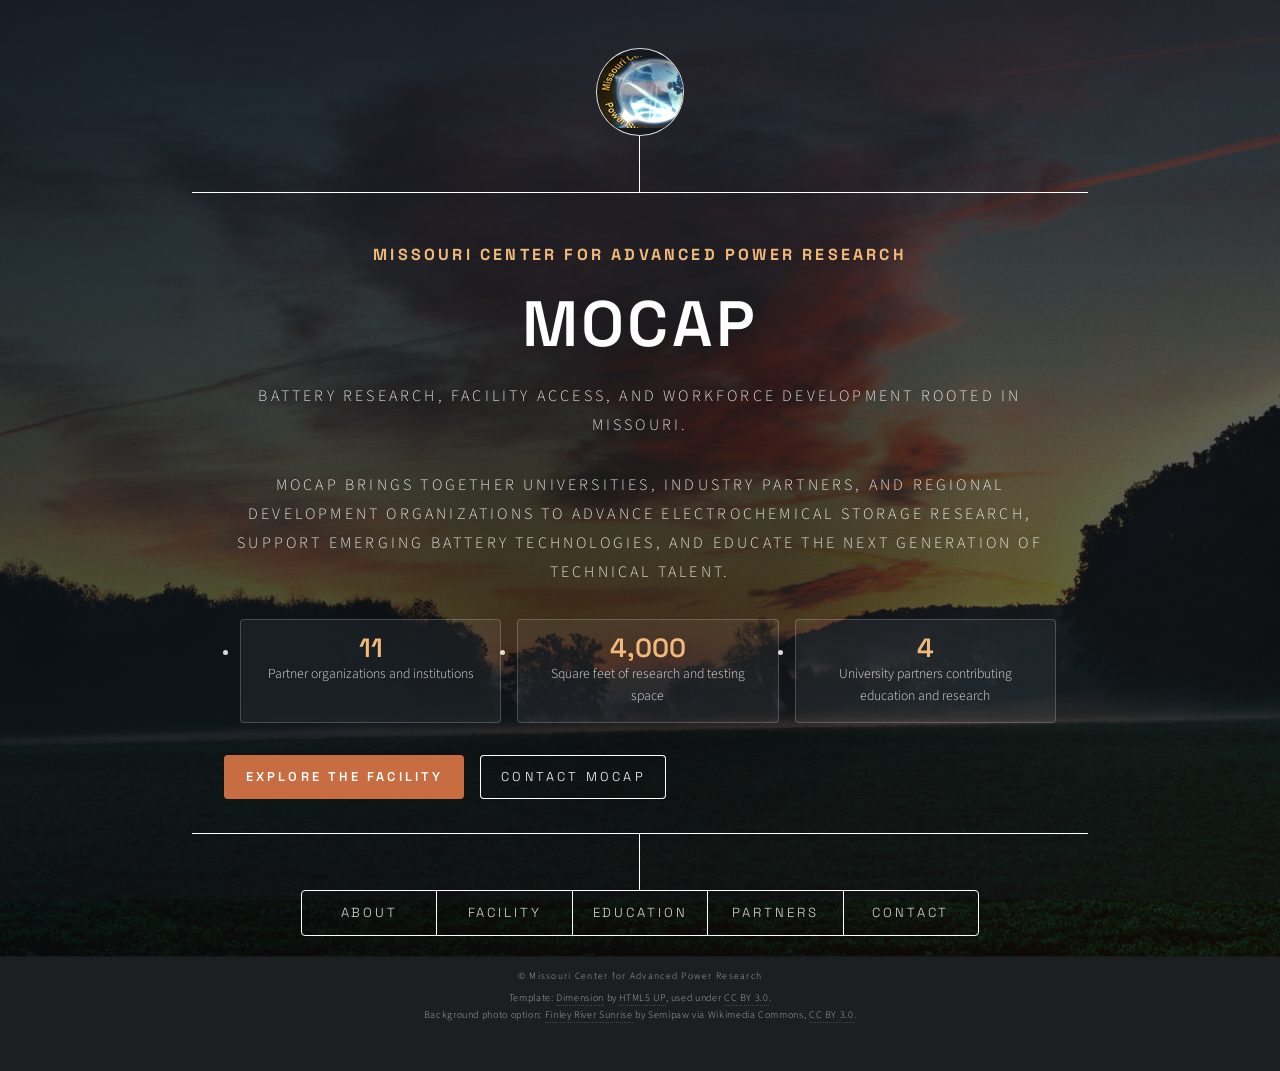
==== commit 4f65172b: "Added company logos for partners" ====
--- a/index.html
+++ b/index.html
@@ -31,8 +31,8 @@
 						<p>MOCAP brings together universities, industry partners, and regional development organizations to advance electrochemical storage research, support emerging battery technologies, and educate the next generation of technical talent.</p>
 						<ul class="inline-stats">
 							<li>
-								<strong>7</strong>
-								<span>Missouri-based partners and collaborators</span>
+								<strong>11</strong>
+								<span>Partner organizations and institutions</span>
 							</li>
 							<li>
 								<strong>4,000</strong>
@@ -64,7 +64,7 @@
 
 				<article id="about">
 					<h2 class="major">About MOCAP</h2>
-					<span class="image main"><img src="images/mocap-logo.jpg" alt="Original MOCAP logo" /></span>
+					<span class="image main"><img src="images/collage.jpg" alt="MOCAP collage from the legacy site" /></span>
 					<p>With six partners located in Missouri's Tech-44 Corridor and one in central Missouri, MOCAP is devoted to research and development of new battery and advanced power technologies while educating a new high-tech workforce for the future.</p>
 					<p>Created with support from the Missouri Legislature, the Missouri Department of Economic Development, and a public-private partnership, MOCAP was designed to expand opportunities in battery and power storage devices across the state.</p>
 					<p>Missouri's research assets span advanced manufacturing, agriculture, life sciences, and engineering. MOCAP's role is to connect that statewide capacity to 21st century battery innovation through facility access, technical assistance, and university-led education.</p>
@@ -196,6 +196,9 @@
 					<h3>University partners</h3>
 					<div class="section-grid two">
 						<section class="card partner-card">
+							<div class="partner-logo-frame">
+								<img src="assets/images/partner-mizzou.png" alt="University of Missouri logo" class="partner-logo partner-logo-square" />
+							</div>
 							<h4>University of Missouri - Columbia</h4>
 							<p>Flagship research university contributing coursework, electrochemistry expertise, and interdisciplinary engineering support.</p>
 							<p class="partner-link"><a href="https://missouri.edu/" target="_blank" rel="noopener">Visit missouri.edu</a></p>
@@ -220,14 +223,36 @@
 					<h3>Industry and regional organizations</h3>
 					<div class="section-grid three">
 						<section class="card partner-card">
+							<div class="partner-logo-frame">
+								<img src="assets/images/partner-eaglepicher-clean.png" alt="EaglePicher Technologies logo" class="partner-logo" />
+							</div>
 							<h4>EaglePicher Technologies</h4>
 							<p>Battery and power systems manufacturer serving defense, space, aircraft, medical, and commercial markets.</p>
 							<p class="partner-link"><a href="https://www.eaglepicher.com/" target="_blank" rel="noopener">Visit eaglepicher.com</a></p>
 						</section>
 						<section class="card partner-card">
+							<div class="partner-logo-frame">
+								<img src="assets/images/partner-enersys.png" alt="EnerSys logo" class="partner-logo" />
+							</div>
 							<h4>EnerSys</h4>
 							<p>Current public successor to the legacy NorthStar Batteries partner, serving stored energy markets across telecom, transportation, reserve power, and industrial systems.</p>
 							<p class="partner-link"><a href="https://www.enersys.com/" target="_blank" rel="noopener">Visit enersys.com</a></p>
+						</section>
+						<section class="card partner-card">
+							<div class="partner-logo-frame">
+								<img src="assets/images/partner-aesir.png" alt="Aesir Technologies logo" class="partner-logo partner-logo-square" />
+							</div>
+							<h4>Aesir Technologies</h4>
+							<p>Joplin-based battery technology company developing next-generation nickel-zinc systems for critical infrastructure, defense, and aerospace applications.</p>
+							<p class="partner-link"><a href="https://www.aesirtec.com/" target="_blank" rel="noopener">Visit aesirtec.com</a></p>
+						</section>
+						<section class="card partner-card">
+							<div class="partner-logo-frame">
+								<img src="assets/images/partner-blueorigin.png" alt="Blue Origin logo" class="partner-logo partner-logo-wide" />
+							</div>
+							<h4>Blue Origin</h4>
+							<p>Aerospace company focused on reusable launch systems, in-space infrastructure, and building a road to space for the benefit of Earth.</p>
+							<p class="partner-link"><a href="https://www.blueorigin.com/" target="_blank" rel="noopener">Visit blueorigin.com</a></p>
 						</section>
 						<section class="card partner-card">
 							<h4>Joseph Newman Innovation Center</h4>
--- a/assets/css/mocap.css
+++ b/assets/css/mocap.css
@@ -189,6 +189,33 @@
 	border-bottom-color: rgba(241, 186, 123, 0.35);
 }
 
+.partner-logo-frame {
+	display: flex;
+	align-items: center;
+	justify-content: center;
+	min-height: 6.25rem;
+	margin-bottom: 1rem;
+	padding: 0.9rem 1rem;
+	border-radius: 4px;
+	background: rgba(255, 255, 255, 0.94);
+}
+
+.partner-logo {
+	display: block;
+	max-width: 100%;
+	max-height: 4.4rem;
+	width: auto;
+	height: auto;
+}
+
+.partner-logo-square {
+	max-height: 5rem;
+}
+
+.partner-logo-wide {
+	max-height: 3.4rem;
+}
+
 .quote-block {
 	margin: 1.75rem 0;
 	padding: 1.35rem 1.5rem;
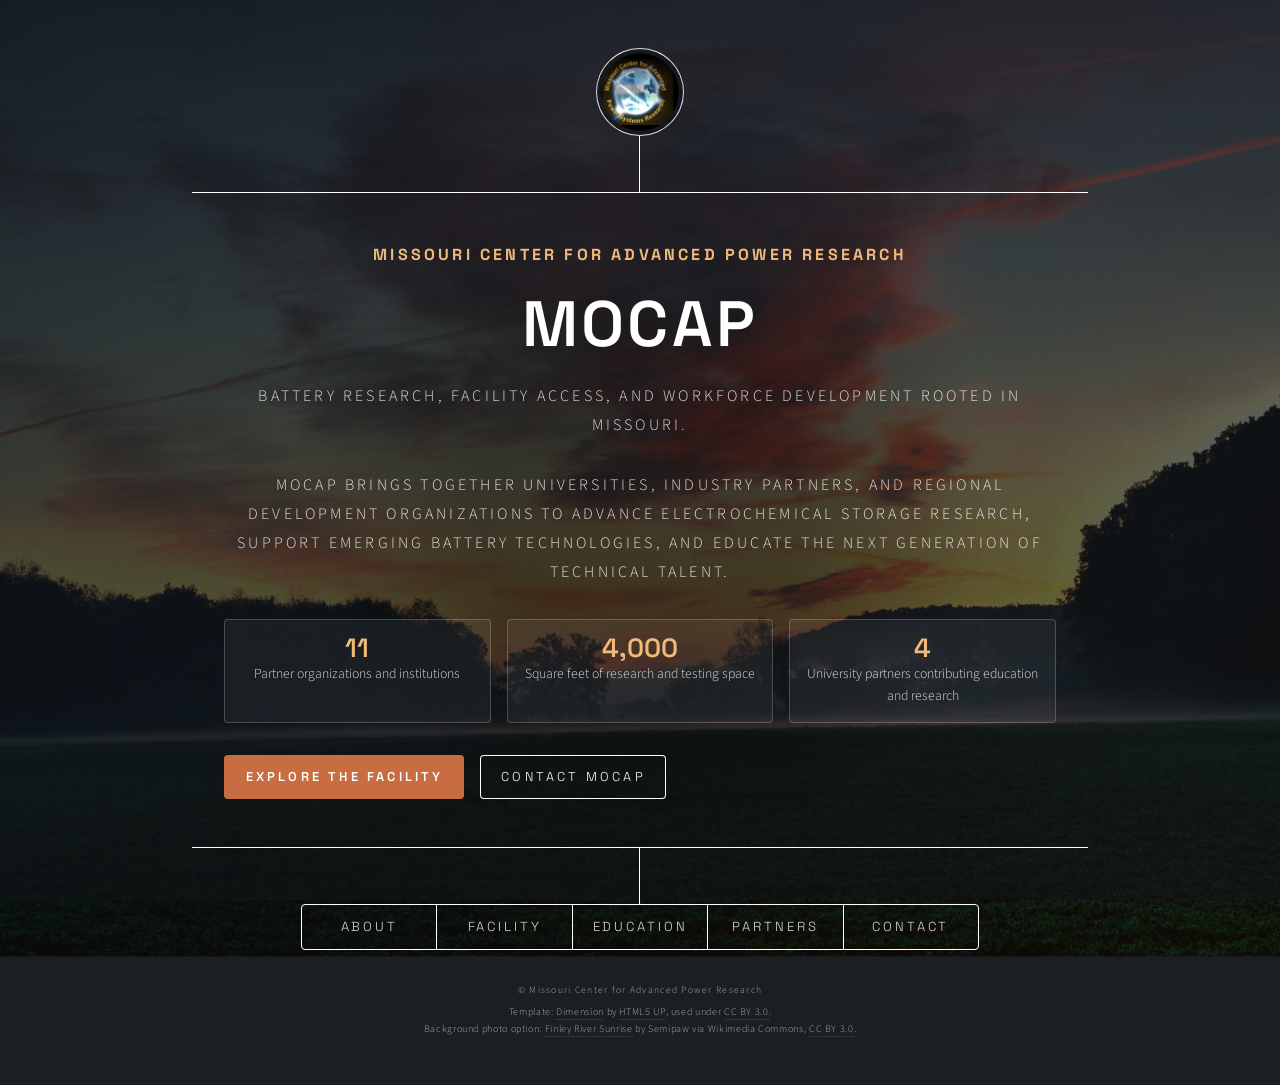
==== commit dfa7cc10: "Added partner logos and updated frontpage." ====
--- a/index.html
+++ b/index.html
@@ -21,7 +21,7 @@
 
 			<header id="header">
 				<div class="logo">
-					<img src="images/mocap-globe.gif" alt="MOCAP globe emblem logo" />
+					<img src="images/mocap-emblem.png" alt="MOCAP globe emblem logo" />
 				</div>
 				<div class="content">
 					<div class="inner">
@@ -190,7 +190,7 @@
 
 				<article id="partners">
 					<h2 class="major">Partners</h2>
-					<span class="image main"><img src="images/missouri-map.jpg" alt="Missouri map graphic from the legacy site" /></span>
+					<span class="image main partners-hero"><img src="assets/images/partner-map-hero-white.png" alt="MOCAP partner network map of Missouri" /></span>
 					<p>MOCAP operates as a network rather than a single institution. Industry partners, public universities, incubator resources, and regional organizations all contribute to the program's research and education mission.</p>
 
 					<h3>University partners</h3>
@@ -204,16 +204,25 @@
 							<p class="partner-link"><a href="https://missouri.edu/" target="_blank" rel="noopener">Visit missouri.edu</a></p>
 						</section>
 						<section class="card partner-card">
+							<div class="partner-logo-frame">
+								<img src="assets/images/partner-missouristate.svg" alt="Missouri State University logo" class="partner-logo partner-logo-wide" />
+							</div>
 							<h4>Missouri State University - Springfield</h4>
 							<p>Public affairs-focused institution contributing education, collaboration, and distance learning support.</p>
 							<p class="partner-link"><a href="https://www.missouristate.edu/" target="_blank" rel="noopener">Visit missouristate.edu</a></p>
 						</section>
 						<section class="card partner-card">
+							<div class="partner-logo-frame">
+								<img src="assets/images/partner-mst.svg" alt="Missouri S&amp;T logo" class="partner-logo partner-logo-square" />
+							</div>
 							<h4>Missouri S&amp;T - Rolla</h4>
 							<p>Technology-focused research university with engineering depth and a strong applied-science reputation.</p>
 							<p class="partner-link"><a href="https://www.mst.edu/" target="_blank" rel="noopener">Visit mst.edu</a></p>
 						</section>
 						<section class="card partner-card">
+							<div class="partner-logo-frame">
+								<img src="assets/images/partner-mssu.svg" alt="Missouri Southern State University logo" class="partner-logo partner-logo-wide" />
+							</div>
 							<h4>Missouri Southern State University - Joplin</h4>
 							<p>Host campus for the MOCAP lab and an active partner in governance, student engagement, and facility operations.</p>
 							<p class="partner-link"><a href="https://www.mssu.edu/" target="_blank" rel="noopener">Visit mssu.edu</a></p>
--- a/assets/css/mocap.css
+++ b/assets/css/mocap.css
@@ -50,26 +50,30 @@
 #header .logo {
 	display: flex;
 	align-items: center;
-	justify-content: flex-start;
+	justify-content: center;
 	overflow: hidden;
+	padding: 0.18rem;
+	box-sizing: border-box;
 	background: rgba(8, 12, 18, 0.45);
 	border-color: rgba(255, 255, 255, 0.85);
 }
 
 #header .logo img {
-	width: auto;
-	height: 84%;
-	max-width: none;
+	display: block;
+	width: 100%;
+	height: 100%;
+	max-width: 100%;
 	padding: 0;
-	object-fit: none;
-	object-position: left center;
-	border-radius: 0;
+	object-fit: cover;
+	object-position: center;
+	border-radius: 50%;
 	transform: none;
-	margin-left: 0.05rem;
+	margin-left: 0;
 }
 
 #header .content .inner {
 	max-width: 56rem;
+	max-height: 72rem;
 }
 
 #header .content h1 {
@@ -96,6 +100,8 @@
 	grid-template-columns: repeat(3, minmax(0, 1fr));
 	gap: 1rem;
 	margin: 1.75rem 0 2rem 0;
+	padding-left: 0;
+	list-style: none;
 }
 
 .inline-stats li {
@@ -103,6 +109,7 @@
 	border: solid 1px rgba(255, 255, 255, 0.2);
 	border-radius: 4px;
 	background: rgba(255, 255, 255, 0.05);
+	padding-left: 1rem;
 }
 
 .inline-stats strong {
@@ -151,6 +158,11 @@
 	max-height: 19rem;
 	border-radius: 4px;
 	object-fit: cover;
+}
+
+#main article .partners-hero img {
+	background: #ffffff;
+	object-fit: contain;
 }
 
 .section-grid {
@@ -318,6 +330,11 @@
 
 @media screen and (max-width: 736px) {
 
+	#header .logo img {
+		width: 100%;
+		height: 100%;
+	}
+
 	#header .content h1 {
 		font-size: 2.85rem;
 		letter-spacing: 0.14rem;
@@ -330,6 +347,23 @@
 		grid-template-columns: 1fr;
 	}
 
+	.inline-stats {
+		gap: 0.75rem;
+		margin: 1.5rem 0 1.75rem 0;
+	}
+
+	.inline-stats li {
+		padding: 0.85rem 0.9rem;
+	}
+
+	.inline-stats strong {
+		font-size: 1.5rem;
+	}
+
+	.inline-stats span {
+		font-size: 0.84rem;
+	}
+
 	#header nav ul li a {
 		font-size: 0.7rem;
 		letter-spacing: 0.11rem;
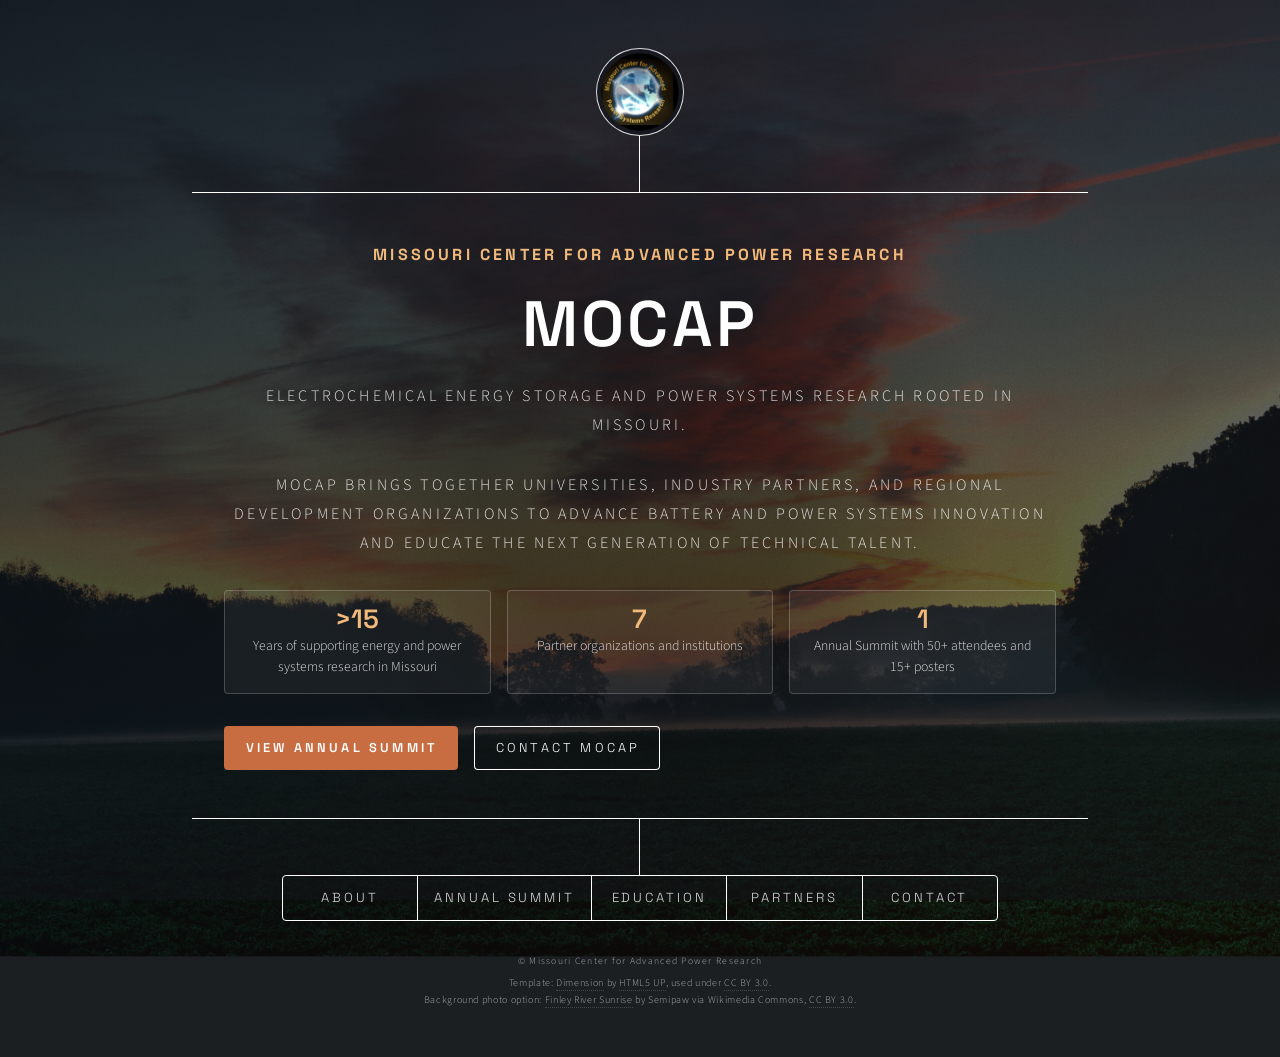
==== commit 1cb0fa72: "Updated partners and contact list." ====
--- a/index.html
+++ b/index.html
@@ -9,13 +9,12 @@
 		<title>Missouri Center for Advanced Power Research</title>
 		<meta charset="utf-8" />
 		<meta name="viewport" content="width=device-width, initial-scale=1, user-scalable=no" />
-		<meta name="description" content="Missouri Center for Advanced Power Research: battery research, facility access, education, and partner network information." />
+		<meta name="description" content="Missouri Center for Advanced Power Research: electrochemical energy storage and power systems research, education, and partner network information." />
 		<link rel="stylesheet" href="assets/css/main.css" />
 		<link rel="stylesheet" href="assets/css/mocap.css" />
 		<noscript><link rel="stylesheet" href="assets/css/noscript.css" /></noscript>
 	</head>
 	<body class="is-preload bg-photo">
-		<!-- Change bg-photo to bg-vector on the body element to restore the saved vector background. -->
 
 		<div id="wrapper">
 
@@ -27,24 +26,25 @@
 					<div class="inner">
 						<p class="eyebrow">Missouri Center for Advanced Power Research</p>
 						<h1>MOCAP</h1>
-						<p>Battery research, facility access, and workforce development rooted in Missouri.</p>
-						<p>MOCAP brings together universities, industry partners, and regional development organizations to advance electrochemical storage research, support emerging battery technologies, and educate the next generation of technical talent.</p>
+						<p>Electrochemical energy storage and power systems research rooted in Missouri.</p>
+						<p>MOCAP brings together universities, industry partners, and regional development organizations to advance battery and power systems innovation and educate the next generation of technical talent.</p>
 						<ul class="inline-stats">
 							<li>
-								<strong>11</strong>
+								<strong>>15</strong>
+								<span>Years of supporting energy and power systems research in Missouri</span>
+							</li>
+							<li>
+								<strong>7</strong>
 								<span>Partner organizations and institutions</span>
 							</li>
+
 							<li>
-								<strong>4,000</strong>
-								<span>Square feet of research and testing space</span>
-							</li>
-							<li>
-								<strong>4</strong>
-								<span>University partners contributing education and research</span>
+								<strong>1</strong>
+								<span>Annual Summit with 50+ attendees and 15+ posters</span>
 							</li>
 						</ul>
 						<ul class="actions">
-							<li><a href="#facility" class="button primary">Explore the Facility</a></li>
+							<li><a href="#summit" class="button primary">View Annual Summit</a></li>
 							<li><a href="#contact" class="button">Contact MOCAP</a></li>
 						</ul>
 					</div>
@@ -52,7 +52,7 @@
 				<nav>
 					<ul>
 						<li><a href="#about">About</a></li>
-						<li><a href="#facility">Facility</a></li>
+						<li><a href="#summit">Annual Summit</a></li>
 						<li><a href="#education">Education</a></li>
 						<li><a href="#partners">Partners</a></li>
 						<li><a href="#contact">Contact</a></li>
@@ -64,23 +64,23 @@
 
 				<article id="about">
 					<h2 class="major">About MOCAP</h2>
-					<span class="image main"><img src="images/collage.jpg" alt="MOCAP collage from the legacy site" /></span>
-					<p>With six partners located in Missouri's Tech-44 Corridor and one in central Missouri, MOCAP is devoted to research and development of new battery and advanced power technologies while educating a new high-tech workforce for the future.</p>
+					<span class="image main"><img src="images/collage.jpg" alt="MOCAP research and student collaboration collage" /></span>
+					<p>MOCAP is devoted to research and development of new battery and advanced power systems technologies while educating a new high-tech workforce for the future.</p>
 					<p>Created with support from the Missouri Legislature, the Missouri Department of Economic Development, and a public-private partnership, MOCAP was designed to expand opportunities in battery and power storage devices across the state.</p>
-					<p>Missouri's research assets span advanced manufacturing, agriculture, life sciences, and engineering. MOCAP's role is to connect that statewide capacity to 21st century battery innovation through facility access, technical assistance, and university-led education.</p>
+					<p>Missouri's research assets span advanced manufacturing, agriculture, life sciences, and engineering. MOCAP's role is to connect that statewide capacity to battery innovation, power systems development, technical assistance, and university-led education.</p>
 
 					<div class="section-grid three">
 						<section class="card">
 							<h3>Research and development</h3>
-							<p>Battery chemistry, electrochemical devices, power storage, and product testing sit at the center of the MOCAP mission.</p>
+							<p>Battery chemistry, electrochemical devices, power systems, and product testing sit at the center of the MOCAP mission.</p>
 						</section>
 						<section class="card">
 							<h3>Workforce education</h3>
-							<p>Students and working professionals can connect classroom instruction, distance learning, and applied facility experience.</p>
+							<p>Students and working professionals build practical experience through summit programming, partner seminars, and applied research discussions.</p>
 						</section>
 						<section class="card">
 							<h3>Statewide collaboration</h3>
-							<p>MOCAP connects local facility access in Joplin with faculty expertise and partner organizations across Missouri.</p>
+							<p>MOCAP connects industry partners with faculty expertise and training across Missouri.</p>
 						</section>
 					</div>
 
@@ -88,62 +88,29 @@
 						<p>"The storage of energy is quickly becoming a major focal point around the world. MOCAP and our Missouri partners are positioned to address the need."</p>
 						<p class="quote-attribution">Former Missouri Governor Jay Nixon</p>
 					</div>
-
-					<section class="card">
-						<h3>Archived updates</h3>
-						<ul class="alt">
-							<li><strong>December 24, 2012:</strong> New Certification Available at Missouri State University for materials study and battery manufacturing-related training.</li>
-							<li><strong>December 22, 2012:</strong> Arbin Instruments multi-channel cell charge/discharge cycle tester placed into operation.</li>
-						</ul>
-					</section>
-				</article>
-
-				<article id="facility">
-					<h2 class="major">Research Facility</h2>
-					<span class="image main"><img src="images/dry-room.jpg" alt="MOCAP dry room facility" /></span>
-					<p>The MOCAP research facility is located on the campus of Missouri Southern State University in Joplin, Missouri. The 4,000 square foot facility provides researchers the tools and equipment needed to develop and test emerging battery chemistry.</p>
-					<p>Exclusive or shared leasing of the facility is available to researchers, corporations, government agencies, universities, and private individuals. The legacy site described lease options for weekly, monthly, or annual use.</p>
-
-					<div class="section-grid three">
-						<section class="card">
-							<h3>Material handling</h3>
+				</article>
+
+				<article id="summit">
+					<h2 class="major">Annual Summit</h2>
+					<span class="image main"><img src="images/collage.jpg" alt="MOCAP Annual Summit participant highlights" /></span>
+					<p>The MOCAP Annual Summit brings together industry leaders, university researchers, and students for a focused exchange on electrochemical energy storage and power systems research.</p>
+					<p>Each summit typically gathers 50-70 participants, features 15+ posters, includes a student competition, and hosts short industry presentations of 10-15 minutes that support direct technical discussion and networking.</p>
+
+					<div class="section-grid two">
+						<section class="card">
+							<h3>Summit format</h3>
 							<ul class="alt">
-								<li>600 sq ft Munters dry room capable of 0.5% relative humidity</li>
-								<li>VAC Omni-Lab glove box</li>
-								<li>Battery pouch and bag lamination equipment</li>
-								<li>Miniature welders for button and tab work</li>
+								<li>Poster session with student and faculty research</li>
+								<li>Student competition with technical judging</li>
+								<li>Industry presentations in 10-15 minute segments</li>
+								<li>Cross-campus and industry networking opportunities</li>
 							</ul>
 						</section>
 						<section class="card">
-							<h3>Testing and measurement</h3>
-							<ul class="alt">
-								<li>Fluke 298 logging multimeters with TrendCapture</li>
-								<li>Arbin Instruments multi-channel charge/discharge cycle tester</li>
-								<li>Equipment for chemistry evaluation and targeted product testing</li>
-							</ul>
-						</section>
-						<section class="card">
-							<h3>Facility support</h3>
-							<ul class="alt">
-								<li>Video conferencing for distributed collaboration</li>
-								<li>Private office space for team management and staff</li>
-								<li>24/7 campus access with security monitoring</li>
-							</ul>
-						</section>
-					</div>
-
-					<div class="section-grid two">
-						<section class="card">
-							<h3>Technical assistance and staffing</h3>
-							<p>Technical assistance can be provided by leading experts in battery research and development and by a statewide network of university faculty with experience in electrochemistry and special materials.</p>
-							<p>Student assistants were also listed as available to help with data gathering and documentation requirements.</p>
-						</section>
-						<section class="card">
-							<h3>Legacy equipment document</h3>
-							<p>The original site linked to a PDF with a fuller inventory of material handling and test equipment available at the facility.</p>
+							<h3>Annual flyer</h3>
+							<p>Download the current MOCAP Annual Summit flyer PDF below.</p>
 							<ul class="actions stacked">
-								<li><a href="images/MOCAPPartsList.pdf" class="button primary" target="_blank" rel="noopener">Open Equipment PDF</a></li>
-								<li><a href="mailto:t-strait@mssu.edu" class="button">Email Dr. Tia Strait</a></li>
+								<li><a href="images/annual-summit-flyer.pdf" class="button primary" target="_blank" rel="noopener">Download Summit Flyer (PDF)</a></li>
 							</ul>
 						</section>
 					</div>
@@ -151,39 +118,23 @@
 
 				<article id="education">
 					<h2 class="major">Education</h2>
-					<span class="image main"><img src="images/education.jpg" alt="Education graphic from the legacy site" /></span>
-					<p>MOCAP provides an opportunity for students around the world who want to learn the chemistry and engineering behind emerging electrochemical storage devices, while also helping an existing workforce expand its knowledge of complex battery systems.</p>
-					<p>Using faculty from four Missouri university campuses, MOCAP offers both traditional classroom experiences and distance-learning options. The legacy site emphasized two-way and recorded training for students and workers in remote parts of the state and beyond.</p>
-
-					<div class="section-grid two">
-						<section class="card">
-							<h3>Program model</h3>
+					<span class="image main"><img src="images/collage.jpg" alt="Students and researchers collaborating at MOCAP events" /></span>
+					<p>MOCAP promotes education through the Annual Summit and a rotating industry seminar series hosted across partner universities.</p>
+					<p>MOCAP has historically offered interdisciplinary courses across campuses focused on battery manufacturing and actively pursues opportunities for expanding educational efforts in electrochemical energy storage and power systems.</p>
+
+					<div class="section-grid two">
+						<section class="card">
+							<h3>Annual Summit education track</h3>
 							<ul class="alt">
-								<li>Traditional classroom instruction across partner campuses</li>
-								<li>Distance learning and recorded course delivery</li>
-								<li>Certificate or minor pathways in advanced power studies</li>
-								<li>Coursework that blends theory, testing, safety, and modeling</li>
+								<li>Poster presentations from student and faculty teams</li>
+								<li>Technical feedback from university and industry reviewers</li>
+								<li>Student competition opportunities tied to current research needs</li>
 							</ul>
 						</section>
 						<section class="card">
-							<h3>Featured certificate</h3>
-							<p>The archived site highlighted the University of Missouri's Energy Efficiency Engineering online graduate certificate as a 12-hour interdisciplinary program tied to energy systems and applied engineering practice.</p>
-						</section>
-					</div>
-
-					<div class="section-grid three">
-						<section class="card">
-							<h3>Test and Evaluation of Electrochemical Devices</h3>
-							<p>Coursework focused on testing and evaluation of electrochemical cells and batteries, with emphasis on safety, operational hazards, and responsible test practice.</p>
-							<p class="note">Legacy topics included battery hazards, electrical testing, environmental testing, safety testing, and data analysis.</p>
-						</section>
-						<section class="card">
-							<h3>Design and Modeling of Electrochemical Devices</h3>
-							<p>This archived course description focused on cell design, over-potentials, conductivity, diffusion behavior, and MATLAB-based modeling of battery performance.</p>
-						</section>
-						<section class="card">
-							<h3>Additional statewide offerings</h3>
-							<p>The legacy site also referenced Missouri S&amp;T, Missouri State, and Missouri Southern course placeholders and special topics offerings around electrochemical devices.</p>
+							<h3>Rotating seminar series</h3>
+							<p>Industry and faculty speakers rotate across member campuses to share applied work in battery manufacturing, electrochemical systems, and power systems integration.</p>
+							<p>Seminars are designed to connect students, faculty, and practicing engineers around current technical challenges and workforce needs.</p>
 						</section>
 					</div>
 				</article>
@@ -191,7 +142,7 @@
 				<article id="partners">
 					<h2 class="major">Partners</h2>
 					<span class="image main partners-hero"><img src="assets/images/partner-map-hero-white.png" alt="MOCAP partner network map of Missouri" /></span>
-					<p>MOCAP operates as a network rather than a single institution. Industry partners, public universities, incubator resources, and regional organizations all contribute to the program's research and education mission.</p>
+					<p>MOCAP operates as a statewide network of university and industry partners focused on electrochemical energy storage and power systems research.</p>
 
 					<h3>University partners</h3>
 					<div class="section-grid two">
@@ -205,10 +156,10 @@
 						</section>
 						<section class="card partner-card">
 							<div class="partner-logo-frame">
-								<img src="assets/images/partner-missouristate.svg" alt="Missouri State University logo" class="partner-logo partner-logo-wide" />
+								<img src="assets/images/partner-missouristate-logo.png" alt="Missouri State University logo" class="partner-logo partner-logo-wide" />
 							</div>
 							<h4>Missouri State University - Springfield</h4>
-							<p>Public affairs-focused institution contributing education, collaboration, and distance learning support.</p>
+							<p>Public research and teaching university contributing education, collaboration, and seminar leadership.</p>
 							<p class="partner-link"><a href="https://www.missouristate.edu/" target="_blank" rel="noopener">Visit missouristate.edu</a></p>
 						</section>
 						<section class="card partner-card">
@@ -224,12 +175,12 @@
 								<img src="assets/images/partner-mssu.svg" alt="Missouri Southern State University logo" class="partner-logo partner-logo-wide" />
 							</div>
 							<h4>Missouri Southern State University - Joplin</h4>
-							<p>Host campus for the MOCAP lab and an active partner in governance, student engagement, and facility operations.</p>
+							<p>Contributes student engagement, faculty research collaboration, and regional program leadership.</p>
 							<p class="partner-link"><a href="https://www.mssu.edu/" target="_blank" rel="noopener">Visit mssu.edu</a></p>
 						</section>
 					</div>
 
-					<h3>Industry and regional organizations</h3>
+					<h3>Industry partners</h3>
 					<div class="section-grid three">
 						<section class="card partner-card">
 							<div class="partner-logo-frame">
@@ -241,14 +192,6 @@
 						</section>
 						<section class="card partner-card">
 							<div class="partner-logo-frame">
-								<img src="assets/images/partner-enersys.png" alt="EnerSys logo" class="partner-logo" />
-							</div>
-							<h4>EnerSys</h4>
-							<p>Current public successor to the legacy NorthStar Batteries partner, serving stored energy markets across telecom, transportation, reserve power, and industrial systems.</p>
-							<p class="partner-link"><a href="https://www.enersys.com/" target="_blank" rel="noopener">Visit enersys.com</a></p>
-						</section>
-						<section class="card partner-card">
-							<div class="partner-logo-frame">
 								<img src="assets/images/partner-aesir.png" alt="Aesir Technologies logo" class="partner-logo partner-logo-square" />
 							</div>
 							<h4>Aesir Technologies</h4>
@@ -263,74 +206,64 @@
 							<p>Aerospace company focused on reusable launch systems, in-space infrastructure, and building a road to space for the benefit of Earth.</p>
 							<p class="partner-link"><a href="https://www.blueorigin.com/" target="_blank" rel="noopener">Visit blueorigin.com</a></p>
 						</section>
-						<section class="card partner-card">
-							<h4>Joseph Newman Innovation Center</h4>
-							<p>Certified business incubator supporting entrepreneurship and innovative technology development.</p>
-							<p class="partner-link"><a href="https://joplincc.com/joseph-newman-innovation-center/" target="_blank" rel="noopener">Visit the JNIC page</a></p>
-						</section>
-						<section class="card partner-card">
-							<h4>Joplin Area Chamber of Commerce</h4>
-							<p>Regional business organization focused on economic prosperity and quality of life in the Joplin area.</p>
-							<p class="partner-link"><a href="https://joplincc.com/" target="_blank" rel="noopener">Visit joplincc.com</a></p>
-						</section>
-						<section class="card partner-card">
-							<h4>Missouri Technology Corporation</h4>
-							<p>Public-private partnership focused on entrepreneurship, innovation, and technology-based business growth.</p>
-							<p class="partner-link"><a href="https://missouritechnology.com/" target="_blank" rel="noopener">Visit missouritechnology.com</a></p>
-						</section>
 					</div>
 				</article>
 
 				<article id="contact">
 					<h2 class="major">Contact</h2>
-					<span class="image main"><img src="images/collage.jpg" alt="MOCAP collage from the legacy site" /></span>
-					<p>The original contacts page directed inquiries about the research facility, technical assistance, and educational opportunities to MOCAP officers and directors. Those details are preserved below and should be confirmed before public relaunch.</p>
+					<span class="image main"><img src="images/collage.jpg" alt="MOCAP member collaboration collage" /></span>
+					<p>Current board officers and directors are listed below for MOCAP coordination, summit planning, and electrochemical energy storage and power systems collaboration.</p>
+
+					<h3>Board officers</h3>
 
 					<div class="contact-grid">
 						<section class="card person-card">
-							<h3>Mike Gordon</h3>
-							<p>Chairman<br />Aesir Technologies - Joplin, MO</p>
-							<p>816.686.2669<br /><a href="mailto:michael.gordon@zafsys.com">michael.gordon@zafsys.com</a></p>
-						</section>
+							<h3>Michael Gordon</h3>
+							<p>President, Aesir Technologies</p>
+							<p><a href="mailto:randy.moore@aesirtec.com">randy.moore@aesirtec.com</a><br /><a href="mailto:glenn.bailey@aesirtec.com">glenn.bailey@aesirtec.com</a></p>
+						</section>
+						<section class="card person-card">
+							<h3>Jason Mudge</h3>
+							<p>Secretary, Blue Origin</p>
+							<p><a href="mailto:jmudge@blueorigin.com">jmudge@blueorigin.com</a></p>
+						</section>
+						<section class="card person-card">
+							<h3>Tonya Sprenkle</h3>
+							<p>Treasurer, Bee In Harmony LLC</p>
+							<p><a href="mailto:tonya@alerun.onmicrosoft.com">tonya@alerun.onmicrosoft.com</a></p>
+						</section>
+					</div>
+
+					<h3>University directors</h3>
+					<div class="section-grid three">
 						<section class="card person-card">
 							<h3>Marsi Archer</h3>
-							<p>Vice-Chairman<br />Missouri Southern State University - Joplin, MO</p>
-							<p>417.625.9541<br /><a href="mailto:Archer.M@mssu.edu">Archer.M@mssu.edu</a></p>
-						</section>
-						<section class="card person-card">
-							<h3>Tonya Sprenkle</h3>
-							<p>Treasurer<br />Joplin Area Chamber of Commerce - Joplin, MO</p>
-							<p>417.624.4150<br /><a href="mailto:tonya@joplincc.com">tonya@joplincc.com</a></p>
-						</section>
-						<section class="card person-card">
-							<h3>Erich Steinle</h3>
-							<p>Secretary<br />Missouri State University - Springfield, MO</p>
-							<p>417.836.6150<br /><a href="mailto:esteinle@missouristate.edu">esteinle@missouristate.edu</a></p>
-						</section>
-						<section class="card person-card">
-							<h3>Chad Xing</h3>
-							<p>Director<br />University of Missouri - Columbia, MO</p>
-							<p>573.884.1067<br /><a href="mailto:xingy@missouri.edu">xingy@missouri.edu</a></p>
-						</section>
-						<section class="card person-card">
-							<h3>Mehdi Ferdowsi</h3>
-							<p>Director<br />Missouri University of Science and Technology - Rolla, MO</p>
-							<p>573.341.4552<br /><a href="mailto:ferdowsi@mst.edu">ferdowsi@mst.edu</a></p>
-						</section>
-					</div>
-
-					<div class="section-grid two">
-						<section class="card">
-							<h3>Facility contact on the archived site</h3>
-							<p><strong>Dr. Tia Strait</strong><br />MSSU Dean of Technology</p>
-							<p>417-555-1212<br /><a href="mailto:t-strait@mssu.edu">t-strait@mssu.edu</a></p>
-						</section>
-						<section class="card">
-							<h3>Legacy lab note</h3>
-							<p>The archived site listed the lab as in use until February 15 and noted hotel discounts for researchers. Those details can be revised in the next content update.</p>
-							<ul class="actions stacked">
-								<li><a href="mailto:tonya@joplincc.com" class="button primary">Email Tonya Sprenkle</a></li>
-							</ul>
+							<p>Missouri Southern State University</p>
+							<p><a href="mailto:archer-m@mssu.edu">archer-m@mssu.edu</a></p>
+						</section>
+						<section class="card person-card">
+							<h3>Matthias Young</h3>
+							<p>University of Missouri</p>
+							<p><a href="mailto:matthias.young@missouri.edu">matthias.young@missouri.edu</a></p>
+						</section>
+						<section class="card person-card">
+							<h3>Daniel Moreno</h3>
+							<p>Missouri State University</p>
+							<p><a href="mailto:danielmoreno@missouristate.edu">danielmoreno@missouristate.edu</a></p>
+						</section>
+						<section class="card person-card">
+							<h3>Jonghyun Park</h3>
+							<p>Missouri S&amp;T</p>
+							<p><a href="mailto:parkjonghy@mst.edu">parkjonghy@mst.edu</a></p>
+						</section>
+					</div>
+
+					<h3>Industry directors</h3>
+					<div class="section-grid two">
+						<section class="card person-card">
+							<h3>Mario Destephen</h3>
+							<p>EaglePicher Technologies</p>
+							<p><a href="mailto:mario.destephen@eaglepicher.com">mario.destephen@eaglepicher.com</a></p>
 						</section>
 					</div>
 				</article>
--- a/assets/css/mocap.css
+++ b/assets/css/mocap.css
@@ -209,7 +209,8 @@
 	margin-bottom: 1rem;
 	padding: 0.9rem 1rem;
 	border-radius: 4px;
-	background: rgba(255, 255, 255, 0.94);
+	border: solid 1px rgba(154, 164, 176, 0.62);
+	background: rgba(213, 219, 227, 0.96);
 }
 
 .partner-logo {
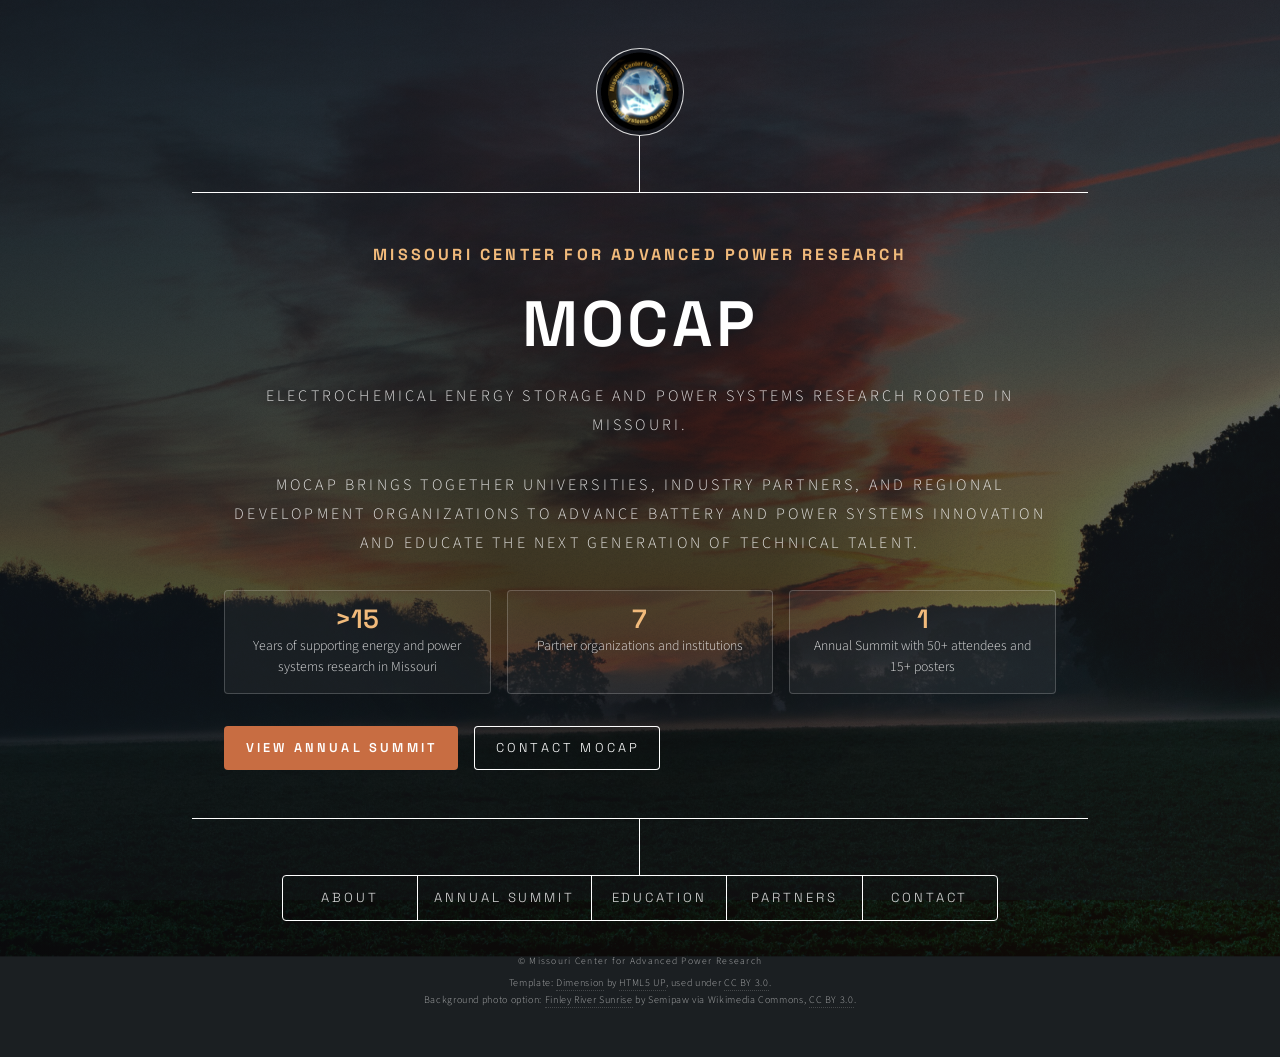
==== commit 900b6560: "Revised contact information and updated photo reel for annual summit" ====
--- a/index.html
+++ b/index.html
@@ -92,7 +92,9 @@
 
 				<article id="summit">
 					<h2 class="major">Annual Summit</h2>
-					<span class="image main"><img src="images/collage.jpg" alt="MOCAP Annual Summit participant highlights" /></span>
+					<span class="image main summit-reel" data-summit-reel data-folder="images/summit_photos" data-interval-ms="4500" data-max-index="999">
+						<img src="images/summit_photos/000.jpg" alt="MOCAP Annual Summit participant highlights" />
+					</span>
 					<p>The MOCAP Annual Summit brings together industry leaders, university researchers, and students for a focused exchange on electrochemical energy storage and power systems research.</p>
 					<p>Each summit typically gathers 50-70 participants, features 15+ posters, includes a student competition, and hosts short industry presentations of 10-15 minutes that support direct technical discussion and networking.</p>
 
@@ -141,7 +143,7 @@
 
 				<article id="partners">
 					<h2 class="major">Partners</h2>
-					<span class="image main partners-hero"><img src="assets/images/partner-map-hero-white.png" alt="MOCAP partner network map of Missouri" /></span>
+					<span class="image main partners-hero"><img src="images/MOCAP_map.png" alt="MOCAP partner network map of Missouri" /></span>
 					<p>MOCAP operates as a statewide network of university and industry partners focused on electrochemical energy storage and power systems research.</p>
 
 					<h3>University partners</h3>
@@ -220,7 +222,7 @@
 						<section class="card person-card">
 							<h3>Michael Gordon</h3>
 							<p>President, Aesir Technologies</p>
-							<p><a href="mailto:randy.moore@aesirtec.com">randy.moore@aesirtec.com</a><br /><a href="mailto:glenn.bailey@aesirtec.com">glenn.bailey@aesirtec.com</a></p>
+							<p><a href="mailto:michael.gordon@aesirtec.com">michael.gordon@aesirtec.com</a></p>
 						</section>
 						<section class="card person-card">
 							<h3>Jason Mudge</h3>
@@ -284,6 +286,7 @@
 		<script src="assets/js/browser.min.js"></script>
 		<script src="assets/js/breakpoints.min.js"></script>
 		<script src="assets/js/util.js"></script>
+		<script src="assets/js/summit-reel.js"></script>
 		<script src="assets/js/main.js"></script>
 
 	</body>
--- a/assets/css/mocap.css
+++ b/assets/css/mocap.css
@@ -160,7 +160,25 @@
 	object-fit: cover;
 }
 
-#main article .partners-hero img {
+#main article .summit-reel {
+	position: relative;
+	overflow: hidden;
+	background: rgba(255, 255, 255, 0.04);
+}
+
+#main article .summit-reel img {
+	display: block;
+	width: 100%;
+	transition: opacity 280ms ease-in-out;
+}
+
+#main article .summit-reel.is-fading img {
+	opacity: 0.22;
+}
+
+#main article .image.main.partners-hero img {
+	max-height: none;
+	height: auto;
 	background: #ffffff;
 	object-fit: contain;
 }
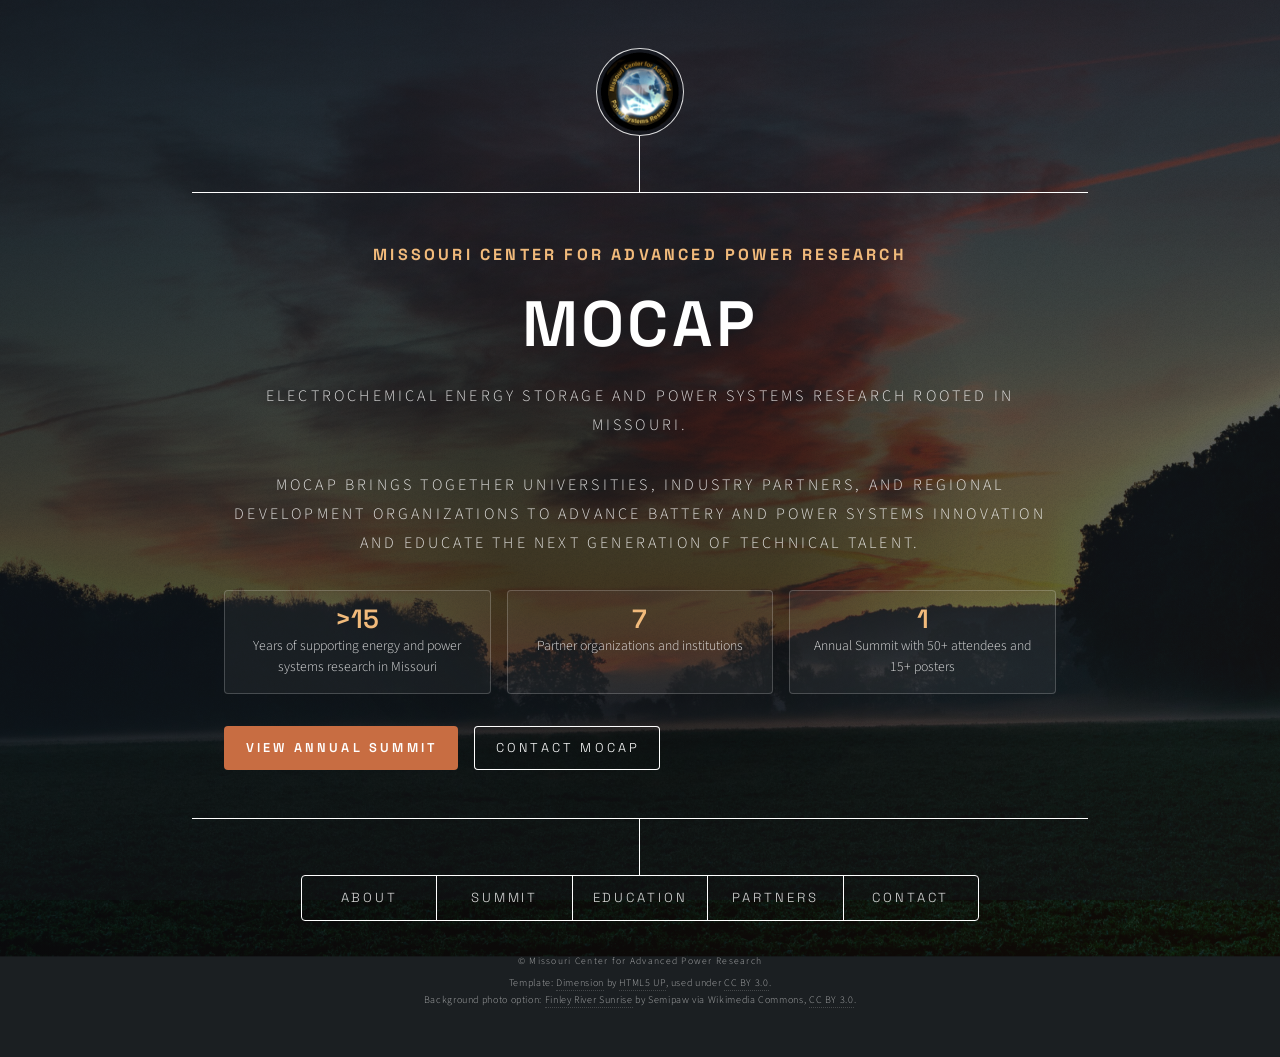
==== commit ff6696a3: "Fixed text spillover on menu bar" ====
--- a/index.html
+++ b/index.html
@@ -52,7 +52,7 @@
 				<nav>
 					<ul>
 						<li><a href="#about">About</a></li>
-						<li><a href="#summit">Annual Summit</a></li>
+						<li><a href="#summit">Summit</a></li>
 						<li><a href="#education">Education</a></li>
 						<li><a href="#partners">Partners</a></li>
 						<li><a href="#contact">Contact</a></li>
